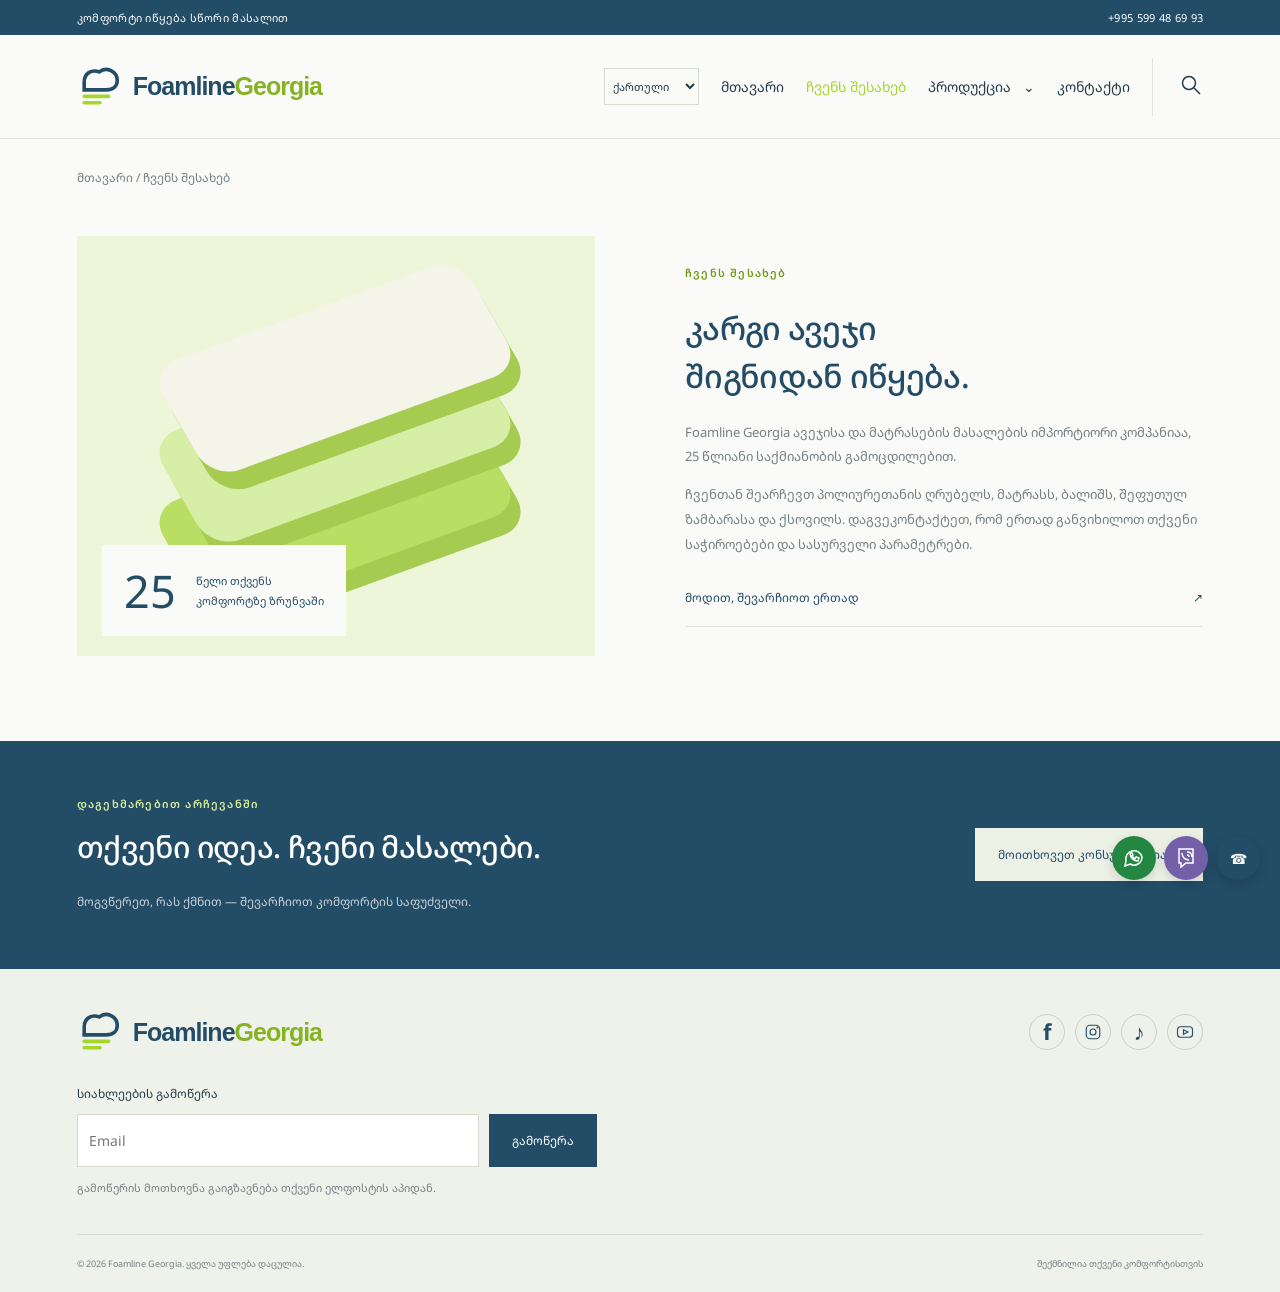
==== about.html @ 77cf1800 "Add multilingual FoamlineGeorgia site with updated address and product photos" ====
<!doctype html>
<html lang="ka"><head><meta charset="UTF-8"><meta name="viewport" content="width=device-width,initial-scale=1"><title>ჩვენს შესახებ — Foamline Georgia</title><meta name="description" content="Foamline Georgia — 25 წლიანი გამოცდილება. პოლიურეთანის ღრუბელი, მატრასები, ბალიშები, ზამბარები და ქსოვილები თბილისში. გიორგი ჭყონდიდელის ქ. №113. მოითხოვეთ ფასი."><meta name="theme-color" content="#234c67"><link rel="icon" href="assets/logo.svg"><link rel="preconnect" href="https://fonts.googleapis.com"><link href="https://fonts.googleapis.com/css2?family=Noto+Sans+Georgian:wght@400;500;600;700&display=swap" rel="stylesheet"><link rel="stylesheet" href="style.css"><script defer src="app.js"></script><script defer src="languages.js"></script></head>
<body data-page="about" data-category="all"><div class="topline"><span>კომფორტი იწყება სწორი მასალით</span><a href="tel:+995599486993">+995 599 48 69 93</a></div><header><a class="brand" href="index.html" aria-label="Foamline Georgia — მთავარი"><img src="assets/logo.svg" alt=""><span>Foamline<span class="brand-georgia">Georgia</span></span></a><button class="mobile-toggle" aria-label="მენიუს გახსნა" aria-expanded="false">☰</button><nav aria-label="მთავარი ნავიგაცია"><select id="language" aria-label="ენა"><option value="ka">ქართული</option><option value="en">English</option><option value="ru">Русский</option><option value="tr">Türkçe</option></select><a href="index.html">მთავარი</a><a href="about.html">ჩვენს შესახებ</a><div class="dropdown"><button id="nav-products" aria-expanded="false">პროდუქცია <span>⌄</span></button><div class="dropmenu"><a href="foam.html">პოლიურეთანის ღრუბელი</a><a href="mattress.html">მატრასი</a><a href="pillow.html">ბალიში</a><a href="springs.html">ზამბარა</a><a href="fabric.html">მატერია / ქსოვილი</a></div></div><a href="contact.html">კონტაქტი</a><button class="search-toggle" aria-label="პროდუქციის ძიება" aria-expanded="false"><svg viewBox="0 0 24 24"><circle cx="10" cy="10" r="6.5"/><path d="m15 15 6 6"/></svg></button></nav></header><div class="searchbar" hidden><form action="search.html" method="get" role="search"><label for="search">რას ეძებთ?</label><input id="search" name="q" type="search" placeholder="ღრუბელი, მატრასი, ბალიში…" required><button class="button" type="submit">ძებნა</button><button type="button" id="search-close" aria-label="ძიების დახურვა">×</button></form></div><main><div class="breadcrumbs"><a href="index.html">მთავარი</a><span> / </span>ჩვენს შესახებ</div><section id="about" class="about"><div class="about-visual"><div class="foam-shape shape1"></div><div class="foam-shape shape2"></div><div class="foam-shape shape3"></div><div class="year">25<span>წელი თქვენს<br>კომფორტზე ზრუნვაში</span></div></div><div class="about-copy"><div class="eyebrow">ჩვენს შესახებ</div><h1>კარგი ავეჯი<br>შიგნიდან იწყება.</h1><p>Foamline Georgia ავეჯისა და მატრასების მასალების იმპორტიორი კომპანიაა, 25 წლიანი საქმიანობის გამოცდილებით.</p><p>ჩვენთან შეარჩევთ პოლიურეთანის ღრუბელს, მატრასს, ბალიშს, შეფუთულ ზამბარასა და ქსოვილს. დაგვეკონტაქტეთ, რომ ერთად განვიხილოთ თქვენი საჭიროებები და სასურველი პარამეტრები.</p><a href="contact.html" class="text-link">მოდით, შევარჩიოთ ერთად <span>↗</span></a></div></section><section class="consult"><div><div class="eyebrow">დაგეხმარებით არჩევანში</div><h2>თქვენი იდეა. ჩვენი მასალები.</h2><p>მოგვწერეთ, რას ქმნით — შევარჩიოთ კომფორტის საფუძველი.</p></div><button class="button light" data-inquiry="ზოგადი კონსულტაცია">მოითხოვეთ კონსულტაცია ↗</button></section></main>
<footer><div class="footer-main"><a class="brand" href="index.html"><img src="assets/logo.svg" alt=""><span>Foamline<span class="brand-georgia">Georgia</span></span></a><div class="socials" aria-label="სოციალური ქსელები"><button aria-label="Facebook — ბმული მალე დაემატება" title="Facebook"><b>f</b></button><button aria-label="Instagram — ბმული მალე დაემატება" title="Instagram"><svg viewBox="0 0 24 24"><rect x="3" y="3" width="18" height="18" rx="5"/><circle cx="12" cy="12" r="4"/><circle cx="18" cy="6" r=".7"/></svg></button><button aria-label="TikTok — ბმული მალე დაემატება" title="TikTok">♪</button><button aria-label="YouTube — ბმული მალე დაემატება" title="YouTube"><svg viewBox="0 0 24 24"><rect x="2" y="5" width="20" height="14" rx="4"/><path d="m10 9 6 3-6 3Z"/></svg></button></div></div><form id="subscribe-form" class="newsletter"><label for="subscribe-email">სიახლეების გამოწერა</label><div><input id="subscribe-email" name="email" type="email" placeholder="Email" required autocomplete="email"><button class="button" type="submit">გამოწერა</button></div><p>გამოწერის მოთხოვნა გაიგზავნება თქვენი ელფოსტის აპიდან.</p></form><div class="footer-bottom"><span>© 2026 Foamline Georgia. ყველა უფლება დაცულია.</span><span>შექმნილია თქვენი კომფორტისთვის</span></div><p id="social-note" role="status" hidden>სოციალური ქსელების ბმულები მალე დაემატება.</p></footer><div class="messengers"><a href="https://wa.me/995599486993" target="_blank" rel="noopener" aria-label="WhatsApp"><svg viewBox="0 0 24 24"><path d="M20 11a8 8 0 0 1-12 7L3 20l1-5A8 8 0 1 1 20 11Z"/><path d="M8 7c0 5 4 8 8 8l1-3-3-1-1 2-3-3 1-1-1-2Z"/></svg></a><a href="viber://chat?number=%2B995599486993" aria-label="Viber"><svg viewBox="0 0 24 24"><path d="M5 3h14v14h-7l-5 4v-4H5Z"/><path d="M8 7c0 5 4 7 7 7M13 6c3 0 5 2 5 5M13 9c1 0 2 1 2 2"/></svg></a><a href="tel:+995599486993" aria-label="დარეკვა">☎</a></div>
<dialog id="inquiry"><form id="request-form"><button type="button" class="dialog-close" aria-label="დახურვა">×</button><div class="eyebrow">მოგვწერეთ</div><h2>ფასის / შეკვეთის მოთხოვნა</h2><p>შეავსეთ დეტალები და აირჩიეთ გაგზავნის არხი.</p><label>პროდუქტი<input name="product" required readonly></label><div id="spec-fields"></div><div class="form-row"><label>თქვენი სახელი<input name="name" required autocomplete="name"></label><label>ტელეფონი<input name="phone" type="tel" required autocomplete="tel" pattern="[+0-9 ()-]{6,20}"></label></div><label>დამატებითი ინფორმაცია<textarea name="message" rows="3" placeholder="მიუთითეთ რაოდენობა, სასურველი ზომა ან სხვა დეტალი"></textarea></label><p class="form-note">გაიხსნება WhatsApp ან თქვენი ელფოსტის აპი მზა ტექსტით. მოთხოვნის გასაგზავნად იქ დაადასტურეთ გაგზავნა.</p><div class="form-row"><button class="button" type="submit" value="whatsapp">WhatsApp-ით გაგზავნა ↗</button><button class="button outline" type="submit" value="email">ელფოსტით გაგზავნა ↗</button></div><p id="form-status" role="status"></p></form></dialog>
</body></html>
---- style.css ----
:root{--blue:#234c67;--olive:#a5d629;--ink:#263c46;--muted:#758086;--paper:#fafbf8;--border:#e1e5df}*{box-sizing:border-box}html{scroll-behavior:smooth;scroll-padding-top:110px}body{margin:0;background:var(--paper);color:var(--ink);font-family:'Noto Sans Georgian',sans-serif;font-size:14px}a{color:inherit;text-decoration:none}button,input,select,textarea{font:inherit}button,a{ -webkit-tap-highlight-color:transparent}button{cursor:pointer}button:focus-visible,a:focus-visible{outline:3px solid #a8b376;outline-offset:5px}svg{width:24px;height:24px;fill:none;stroke:currentColor;stroke-width:1.5}button{color:inherit}p{line-height:1.9;color:var(--muted)}.topline{padding:10px 6%;background:var(--blue);color:#fff;display:flex;justify-content:space-between;font-size:11px;letter-spacing:.3px}header{height:104px;padding:0 6%;display:flex;justify-content:space-between;align-items:center;background:var(--paper);position:sticky;top:0;z-index:20;border-bottom:1px solid var(--border)}.brand{display:flex;align-items:center;gap:10px;color:var(--blue)}.brand img{width:46px;height:46px}.brand>span{font-family:Arial,sans-serif;font-weight:600;font-size:34px;letter-spacing:-1.5px;line-height:.9}.brand small{display:block;color:var(--olive);font-size:10px;letter-spacing:6px;margin-top:9px;padding-left:3px}nav{display:flex;gap:36px;align-items:center}nav button{border:0;background:none;padding:15px 0}nav a:hover{color:var(--olive)}.dropdown{position:relative}.dropdown>button span{margin-left:8px}.dropmenu{position:absolute;top:100%;left:-22px;min-width:260px;background:white;padding:12px;box-shadow:0 15px 40px #183b4720;display:none;border:1px solid var(--border)}.dropmenu a{display:block;padding:13px 10px;font-size:13px}.dropdown:hover .dropmenu,.dropdown:focus-within .dropmenu,.dropdown.open .dropmenu{display:block}.mobile-toggle{display:none}.search-toggle{border-left:1px solid var(--border);padding-left:26px}.searchbar{padding:20px 6%;background:#edf0e8;align-items:center;gap:20px}.searchbar:not([hidden]){display:flex}.searchbar input{flex:1;padding:12px;border:1px solid var(--border)}.searchbar button{border:0;background:none;font-size:25px}.hero{min-height:630px;display:grid;grid-template-columns:1fr 1fr;overflow:hidden}.hero-copy{padding:65px 0 45px 12%}.eyebrow{font-size:11px;letter-spacing:1.2px;font-weight:600;color:var(--olive);margin-bottom:24px;display:flex;gap:9px;align-items:center}.eyebrow i{width:7px;height:7px;border-radius:50%;background:var(--olive)}h1{font-size:clamp(36px,3.65vw,58px);line-height:1.45;letter-spacing:-1.8px;font-weight:500;margin:0 0 20px;color:var(--blue)}h1 em{color:var(--olive);font-style:normal}.hero p{font-size:15px;margin-bottom:30px}.button{display:inline-flex;justify-content:center;gap:25px;align-items:center;background:var(--blue);color:white;padding:17px 22px;border:1px solid var(--blue);font-size:12px;transition:background .2s}.button:hover{background:#32627f}.button span{font-size:20px}.hero-note{margin-top:45px;color:var(--muted);font-size:10px;display:flex;gap:12px;align-items:center}.line{width:35px;height:1px;background:var(--olive)}.hero-art{background:#f0f7db;position:relative;display:flex;align-items:center;justify-content:center;isolation:isolate;margin:22px 24px 22px 24px;border-radius:180px 8px 8px 8px}.hero-art>img{width:93%;z-index:1;filter:drop-shadow(10px 30px 20px #31473625);transform:rotate(-7deg);margin-top:-30px}.orbit{position:absolute;border:1px solid #d4eaa0;border-radius:50%;width:450px;height:450px;z-index:-1}.o2{width:340px;height:340px}.image-caption{position:absolute;top:40px;right:35px;color:var(--olive);font-size:10px}.material-tag{position:absolute;bottom:27px;left:30px;right:30px;border-top:1px solid #c6df8a;padding:22px 0 0;display:flex;flex-direction:column;gap:9px}.material-tag span{font-size:9px;letter-spacing:1px;color:var(--olive)}.material-tag strong{font-size:18px;font-weight:500}.material-tag a{font-size:11px}.vertical-text{position:absolute;right:15px;top:40%;writing-mode:vertical-rl;font-size:9px;letter-spacing:3px;color:var(--olive)}.trust{margin:0 6%;padding:28px 0;display:grid;grid-template-columns:repeat(4,1fr);border-top:1px solid var(--border);border-bottom:1px solid var(--border)}.trust>div{display:flex;align-items:center;justify-content:center;gap:14px;border-right:1px solid var(--border);font-size:11px}.trust>div:first-child{justify-content:flex-start}.trust>div:last-child{border:0}.trust b{font-size:30px;font-weight:500;color:var(--olive)}.trust svg{color:var(--olive)}.section{padding:85px 6%}.section-head{display:flex;justify-content:space-between;align-items:center;margin-bottom:30px}.section-head .eyebrow{margin-bottom:12px}h2{font-size:30px;line-height:1.6;font-weight:500;letter-spacing:-.6px;margin:0 0 20px;color:var(--blue)}.section-head p{font-size:12px}.tabs{display:flex;gap:8px;flex-wrap:wrap;margin-bottom:30px}.tabs button{background:none;border:1px solid var(--border);padding:11px 16px;font-size:11px;border-radius:30px}.tabs button.active{background:var(--blue);color:#fff;border-color:var(--blue)}.product-grid{display:grid;grid-template-columns:repeat(3,1fr);gap:32px 24px}.product-picture{height:245px;background:#f1f7e5;display:flex;align-items:center;justify-content:center;position:relative;overflow:hidden}.product-picture img{width:90%;height:90%;object-fit:contain;transition:transform .3s}.product-card:hover img{transform:scale(1.05)}.product-number{position:absolute;left:18px;top:15px;font-size:10px;color:var(--olive)}.product-card h3{font-size:17px;font-weight:500;margin:19px 0 8px;color:var(--blue)}.product-card p{font-size:12px;min-height:45px;margin:0 0 14px}.product-card details{border-top:1px solid var(--border);font-size:12px}.product-card summary{cursor:pointer;padding:15px 0;list-style:none;display:flex;justify-content:space-between}.product-card summary:after{content:'+';font-size:20px}.product-card details[open] summary:after{content:'−'}.product-card .button{width:100%;margin-top:12px}.product-card label{font-size:11px}.catalog-note{font-size:10px;margin-top:25px}.illustration{width:78%;height:140px;position:relative;transform:rotate(-8deg);border-radius:20px;background:repeating-linear-gradient(90deg,transparent 0 24px,#d4d8d0 25px 26px),repeating-linear-gradient(0deg,#f9faf6 0 24px,#dce0d6 25px 26px);box-shadow:0 14px 0 #c0c9b1,0 21px 0 #8b9775,0 35px 30px #354b3820}.illustration.pillow{width:65%;height:150px;border-radius:40% 35%;background:#f9faf6;box-shadow:inset -15px -15px 25px #dce0d4,2px 18px 25px #354b3817;border:2px solid #e0e4d9}.illustration-label{position:absolute;bottom:12px;right:14px;font-size:9px;color:var(--muted)}.about{display:grid;grid-template-columns:1fr 1fr;gap:8%;margin:0 6% 85px;align-items:center}.about-visual{height:420px;background:#edf6d9;position:relative;overflow:hidden}.foam-shape{width:330px;height:125px;position:absolute;left:18%;transform:rotate(-20deg) skew(10deg);border-radius:30px;box-shadow:0 20px 0 #a5cc51}.shape1{background:#b8df64;top:210px}.shape2{background:#d7eea6;top:140px}.shape3{background:#f4f4e9;top:70px}.year{position:absolute;bottom:20px;left:25px;background:var(--paper);padding:15px 22px;color:var(--blue);font-size:45px;display:flex;align-items:center;gap:20px}.year span{font-size:11px;line-height:1.8}.about-copy p{font-size:13px}.text-link{display:block;border-bottom:1px solid var(--border);padding:20px 0;color:var(--blue);font-size:12px}.text-link span{float:right}.consult{background:var(--blue);padding:55px 6%;display:flex;align-items:center;justify-content:space-between;gap:30px}.consult h2,.consult p{color:white}.consult .eyebrow{color:#d4ed9b;margin-bottom:12px}.consult p{margin-bottom:0;font-size:12px;opacity:.75}.light{background:#edf0e5;color:var(--blue);border-color:#edf0e5}.light:hover{background:#dce2cf}.contact{display:grid;grid-template-columns:1fr 1.1fr;gap:8%}dl{margin:28px 0}dt{font-size:10px;color:var(--muted);margin-top:20px}dd{margin:6px 0;font-size:14px}.contact-actions{display:flex;gap:12px}.outline{background:transparent;color:var(--blue)}.outline:hover{background:#e5eadd}.map{min-height:400px;display:flex;flex-direction:column;background:#edf6d9}.map iframe{width:100%;flex:1;min-height:350px;border:0;filter:saturate(.5)}.map>a{padding:18px;font-size:12px;background:#edf0e7}footer{padding:40px 6% 22px;background:#eff1eb}.footer-main{display:flex;align-items:center;justify-content:space-between;gap:30px}.footer-main p{font-size:11px}.socials{display:flex;gap:10px}.socials button{width:36px;height:36px;border:1px solid #cbd2c5;border-radius:50%;background:none;font-size:22px;color:var(--blue);display:grid;place-items:center}.socials svg{width:18px;height:18px}.footer-bottom{margin-top:35px;padding-top:22px;border-top:1px solid #d8ded1;display:flex;justify-content:space-between;color:var(--muted);font-size:9px}.floating-call{position:fixed;right:22px;bottom:22px;width:48px;height:48px;display:grid;place-items:center;background:var(--olive);border-radius:50%;color:white;font-size:23px;box-shadow:0 4px 20px #0002;z-index:25}dialog{max-width:660px;width:calc(100% - 32px);max-height:90vh;border:0;padding:36px;color:var(--ink);background:var(--paper)}dialog::backdrop{background:#142c3a99}dialog h2{font-size:23px}dialog .eyebrow{margin-bottom:12px}.dialog-close{position:absolute;right:16px;top:10px;border:0;background:none;font-size:28px}label{display:block;font-size:12px;margin:12px 0}input,textarea,select{display:block;width:100%;padding:11px;margin-top:7px;border:1px solid #d5ddce;background:white;border-radius:0;color:var(--ink)}.form-row{display:flex;gap:14px}.form-row>*{flex:1;min-width:0}.form-note{font-size:11px}.spec-hint{font-size:10px!important;min-height:0!important}#form-status{font-size:12px}.mobile-toggle{border:0;background:none;font-size:25px}[hidden]{display:none!important}@media(min-width:1600px){body{max-width:1600px;margin:auto}}@media(max-width:1000px){nav{gap:20px}.hero{min-height:570px}h1{font-size:40px}.hero-copy{padding-top:45px}.hero-art{margin-left:12px}.hero-art img{width:100%}.trust>div{font-size:9px;gap:8px}.product-grid{gap:20px}.product-picture{height:200px}.footer-main p{display:none}}@media(max-width:720px){.topline{font-size:9px;padding:9px 5%}header{height:84px;padding:0 5%}.brand>span{font-size:29px}.brand img{width:40px}.mobile-toggle{display:block}nav{display:none;position:absolute;top:84px;left:0;right:0;padding:20px 5%;background:var(--paper);box-shadow:0 10px 20px #0001;align-items:stretch;gap:10px}nav.open{display:flex;flex-direction:column}nav>a{padding:12px 0}.dropmenu{position:static;box-shadow:none;margin-bottom:10px}.search-toggle{align-self:flex-start}.hero{grid-template-columns:1fr}.hero-copy{padding:40px 6% 30px}h1{font-size:40px;letter-spacing:-1px}.hero p{font-size:13px}.hero-note{margin-top:26px}.hero-art{height:400px;margin:0 5% 25px;border-radius:110px 6px 6px 6px}.hero-art>img{width:85%;height:280px;object-fit:contain;margin-top:-55px}.orbit{width:300px;height:300px}.o2{width:230px;height:230px}.material-tag{bottom:20px}.image-caption{font-size:9px}.trust{grid-template-columns:1fr 1fr;gap:20px;padding:22px 0}.trust>div,.trust>div:first-child{justify-content:flex-start;border:0;font-size:9px}.section{padding:55px 5%}.section-head{display:block}.section-head p{font-size:11px}h2{font-size:26px}.tabs{gap:6px}.tabs button{font-size:10px;padding:10px 12px}.product-grid{grid-template-columns:1fr 1fr;gap:25px 16px}.product-picture{height:175px}.product-card h3{font-size:14px;line-height:1.7}.product-card p{font-size:11px;min-height:65px}.illustration{height:85px}.illustration.pillow{height:95px}.illustration-label{font-size:7px}.product-card .button{font-size:10px;padding:13px 9px}.about{grid-template-columns:1fr;gap:35px;margin:0 5% 55px}.about-visual{height:330px}.about-copy h2 br{display:none}.consult{display:block;padding:40px 5%}.consult .button{margin-top:24px}.contact{grid-template-columns:1fr;gap:35px}.map{min-height:340px}.map iframe{min-height:300px}.footer-main{gap:15px;flex-wrap:wrap}.footer-bottom{gap:20px;line-height:1.7}.footer-bottom>span:last-child{display:none}.socials{gap:6px}.socials button{width:32px;height:32px}.searchbar label{display:none}dialog{padding:30px 20px}.form-row{flex-direction:column;gap:2px}.form-row .button{margin-top:10px}.floating-call{right:16px;bottom:16px}}@media(prefers-reduced-motion:reduce){html{scroll-behavior:auto}*{transition:none!important}}
/* Independent pages and shared search */
.breadcrumbs{padding:30px 6%;font-size:12px;color:var(--muted)}.breadcrumbs a:hover{color:var(--blue)}body:not([data-page="index"]) main h1{font-size:34px;line-height:1.5;letter-spacing:-.7px}body:not([data-page="index"]) .section{padding-top:30px;min-height:55vh}body[data-page="about"] .about{margin-top:20px}.searchbar{position:sticky;top:104px;z-index:19;box-shadow:0 10px 20px #183b4710}.searchbar form{display:flex;align-items:center;gap:14px;width:100%}.searchbar input{margin:0;min-width:0}.searchbar .button{background:var(--blue);font-size:12px;color:white;padding:12px 20px}.tabs a{border:1px solid var(--border);padding:11px 16px;font-size:11px;border-radius:30px}.tabs a.active{background:var(--blue);color:white}.tabs a:hover{border-color:var(--olive)}nav a[aria-current="page"]{color:var(--olive)}.page-search{max-width:700px;margin:20px 0 25px}.page-search>div{display:flex;gap:10px}.page-search input{margin:0;min-width:0}.search-page #product-grid{margin-top:30px}.home-categories{display:grid;grid-template-columns:repeat(5,1fr);gap:15px;margin-top:30px}.home-categories>a{padding:22px 18px;background:#edf0e7;position:relative;min-height:155px}.home-categories span{font-size:11px;color:var(--olive)}.home-categories h3{font-size:14px;font-weight:500}.home-categories b{position:absolute;right:16px;bottom:12px;color:var(--olive)}body[data-category]:not([data-category="all"]) .product-grid{grid-template-columns:minmax(0,700px)}body[data-category]:not([data-category="all"]) .product-picture{height:340px}body[data-category]:not([data-category="all"]) .product-card p{min-height:0}.product-card h3 a:hover{color:var(--olive)}.about-copy h1{font-size:32px!important}
@media(max-width:720px){.searchbar{top:84px;padding:15px 5%}.searchbar form{gap:8px}.searchbar .button{padding:12px}.breadcrumbs{padding:24px 5%;font-size:10px;line-height:1.8}body:not([data-page="index"]) main h1{font-size:27px}.tabs a{font-size:10px;padding:10px 12px}.home-categories{grid-template-columns:1fr 1fr}.home-categories>a{min-height:140px}.home-categories h3{font-size:12px}body[data-category]:not([data-category="all"]) .product-picture{height:260px}.about-copy h1{font-size:27px!important}}

.hero h1 em{color:#86b321}.eyebrow,.brand small,.trust b,.trust svg{color:#739c19}.floating-call{color:#234c67}.hero-art .image-caption,.material-tag span,.vertical-text{color:#608314}.consult .eyebrow{color:#d4ed9b}


.brand>span{font-size:25px;letter-spacing:-1px}.brand-georgia{color:#86b321}.hero .eyebrow{max-width:390px;line-height:1.8}#language{width:95px;font-size:11px;margin:0;padding:9px 4px;background:transparent}nav{gap:22px}.messengers{position:fixed;bottom:20px;right:20px;display:flex;gap:8px;z-index:25}.messengers a{width:44px;height:44px;border-radius:50%;display:grid;place-items:center;color:white;background:#238742;box-shadow:0 4px 12px #0002;transition:transform .2s,background .2s}.messengers a:nth-child(2){background:#7360a9}.messengers a:nth-child(3){background:#234c67}.messengers a:hover{transform:translateY(-5px);filter:brightness(1.15)}a[href^="mailto:"]:hover{color:#739c19;text-decoration:underline}.product-picture img{object-fit:contain}.hero-art>img{margin-top:0}.brand small{display:none}@media(max-width:1000px){nav{gap:12px}.brand>span{font-size:22px}}
.newsletter{max-width:520px;margin:30px 0}.newsletter>div{display:flex;gap:10px}.newsletter input{margin:0;min-width:0}.newsletter p{font-size:11px}
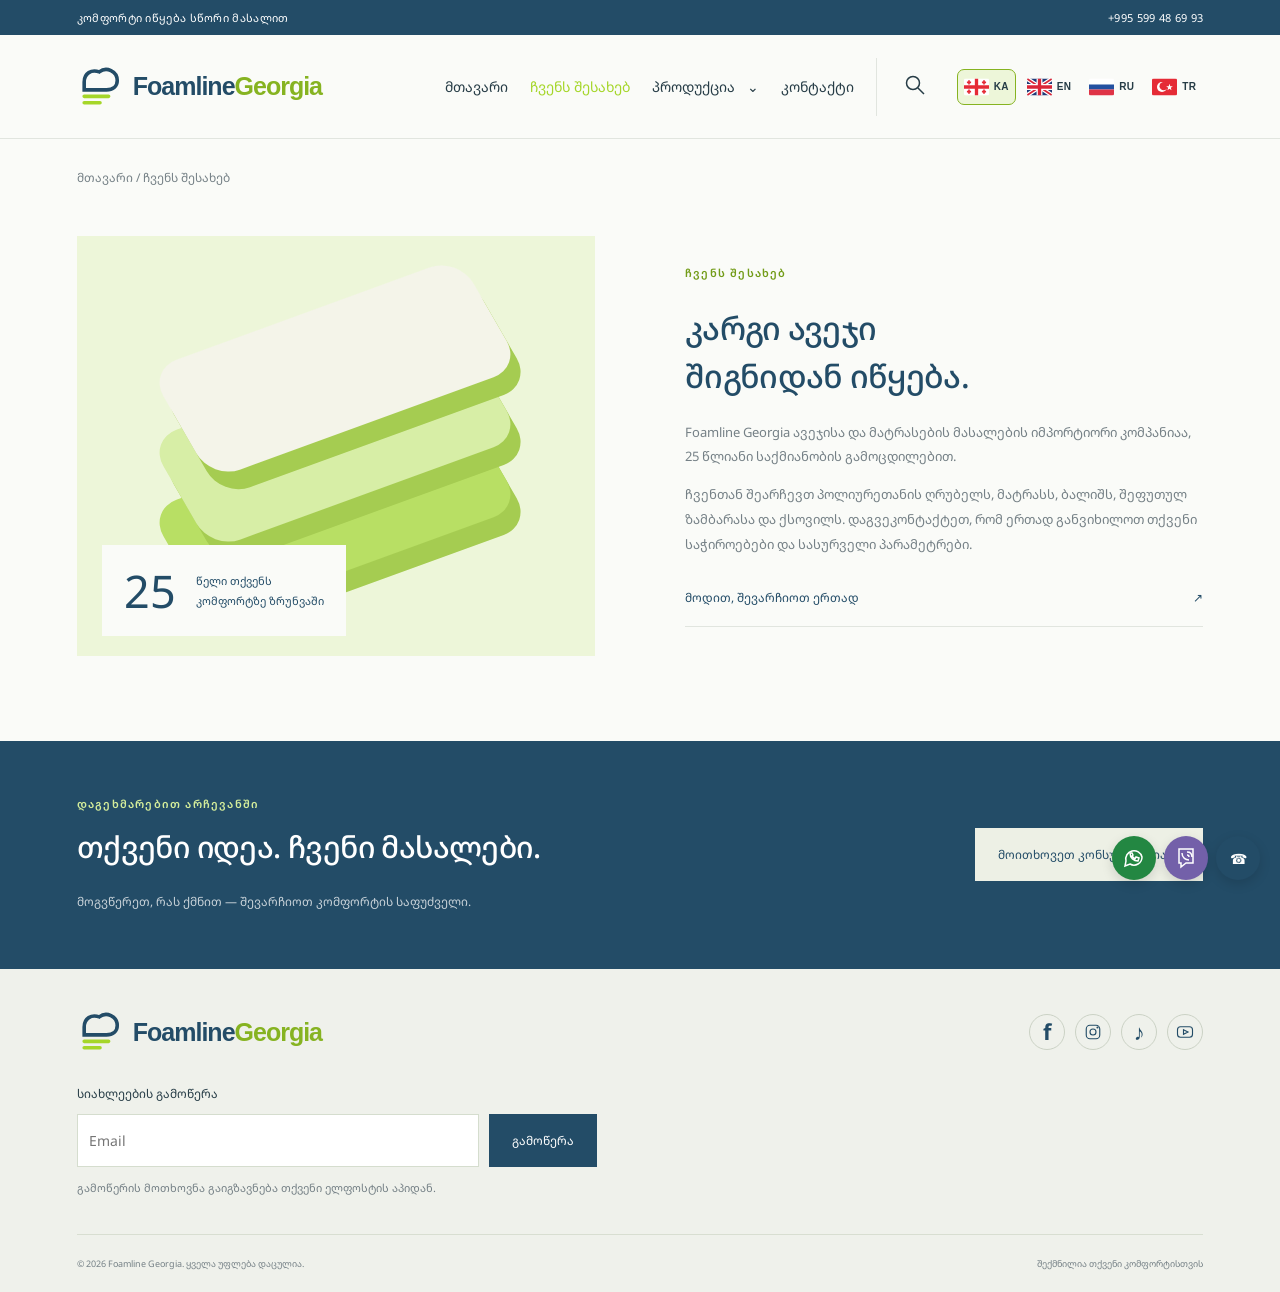
==== commit c1930bb4: "Refresh flag language switcher assets on about.html" ====
--- a/about.html
+++ b/about.html
@@ -1,5 +1,5 @@
 <!doctype html>
-<html lang="ka"><head><meta charset="UTF-8"><meta name="viewport" content="width=device-width,initial-scale=1"><title>ჩვენს შესახებ — Foamline Georgia</title><meta name="description" content="Foamline Georgia — 25 წლიანი გამოცდილება. პოლიურეთანის ღრუბელი, მატრასები, ბალიშები, ზამბარები და ქსოვილები თბილისში. გიორგი ჭყონდიდელის ქ. №113. მოითხოვეთ ფასი."><meta name="theme-color" content="#234c67"><link rel="icon" href="assets/logo.svg"><link rel="preconnect" href="https://fonts.googleapis.com"><link href="https://fonts.googleapis.com/css2?family=Noto+Sans+Georgian:wght@400;500;600;700&display=swap" rel="stylesheet"><link rel="stylesheet" href="style.css"><script defer src="app.js"></script><script defer src="languages.js"></script></head>
+<html lang="ka"><head><meta charset="UTF-8"><meta name="viewport" content="width=device-width,initial-scale=1"><title>ჩვენს შესახებ — Foamline Georgia</title><meta name="description" content="Foamline Georgia — 25 წლიანი გამოცდილება. პოლიურეთანის ღრუბელი, მატრასები, ბალიშები, ზამბარები და ქსოვილები თბილისში. გიორგი ჭყონდიდელის ქ. №113. მოითხოვეთ ფასი."><meta name="theme-color" content="#234c67"><link rel="icon" href="assets/logo.svg"><link rel="preconnect" href="https://fonts.googleapis.com"><link href="https://fonts.googleapis.com/css2?family=Noto+Sans+Georgian:wght@400;500;600;700&display=swap" rel="stylesheet"><link rel="stylesheet" href="style.css?v=20261107-2"><script defer src="app.js"></script><script defer src="languages.js?v=20261107-2"></script></head>
 <body data-page="about" data-category="all"><div class="topline"><span>კომფორტი იწყება სწორი მასალით</span><a href="tel:+995599486993">+995 599 48 69 93</a></div><header><a class="brand" href="index.html" aria-label="Foamline Georgia — მთავარი"><img src="assets/logo.svg" alt=""><span>Foamline<span class="brand-georgia">Georgia</span></span></a><button class="mobile-toggle" aria-label="მენიუს გახსნა" aria-expanded="false">☰</button><nav aria-label="მთავარი ნავიგაცია"><select id="language" aria-label="ენა"><option value="ka">ქართული</option><option value="en">English</option><option value="ru">Русский</option><option value="tr">Türkçe</option></select><a href="index.html">მთავარი</a><a href="about.html">ჩვენს შესახებ</a><div class="dropdown"><button id="nav-products" aria-expanded="false">პროდუქცია <span>⌄</span></button><div class="dropmenu"><a href="foam.html">პოლიურეთანის ღრუბელი</a><a href="mattress.html">მატრასი</a><a href="pillow.html">ბალიში</a><a href="springs.html">ზამბარა</a><a href="fabric.html">მატერია / ქსოვილი</a></div></div><a href="contact.html">კონტაქტი</a><button class="search-toggle" aria-label="პროდუქციის ძიება" aria-expanded="false"><svg viewBox="0 0 24 24"><circle cx="10" cy="10" r="6.5"/><path d="m15 15 6 6"/></svg></button></nav></header><div class="searchbar" hidden><form action="search.html" method="get" role="search"><label for="search">რას ეძებთ?</label><input id="search" name="q" type="search" placeholder="ღრუბელი, მატრასი, ბალიში…" required><button class="button" type="submit">ძებნა</button><button type="button" id="search-close" aria-label="ძიების დახურვა">×</button></form></div><main><div class="breadcrumbs"><a href="index.html">მთავარი</a><span> / </span>ჩვენს შესახებ</div><section id="about" class="about"><div class="about-visual"><div class="foam-shape shape1"></div><div class="foam-shape shape2"></div><div class="foam-shape shape3"></div><div class="year">25<span>წელი თქვენს<br>კომფორტზე ზრუნვაში</span></div></div><div class="about-copy"><div class="eyebrow">ჩვენს შესახებ</div><h1>კარგი ავეჯი<br>შიგნიდან იწყება.</h1><p>Foamline Georgia ავეჯისა და მატრასების მასალების იმპორტიორი კომპანიაა, 25 წლიანი საქმიანობის გამოცდილებით.</p><p>ჩვენთან შეარჩევთ პოლიურეთანის ღრუბელს, მატრასს, ბალიშს, შეფუთულ ზამბარასა და ქსოვილს. დაგვეკონტაქტეთ, რომ ერთად განვიხილოთ თქვენი საჭიროებები და სასურველი პარამეტრები.</p><a href="contact.html" class="text-link">მოდით, შევარჩიოთ ერთად <span>↗</span></a></div></section><section class="consult"><div><div class="eyebrow">დაგეხმარებით არჩევანში</div><h2>თქვენი იდეა. ჩვენი მასალები.</h2><p>მოგვწერეთ, რას ქმნით — შევარჩიოთ კომფორტის საფუძველი.</p></div><button class="button light" data-inquiry="ზოგადი კონსულტაცია">მოითხოვეთ კონსულტაცია ↗</button></section></main>
 <footer><div class="footer-main"><a class="brand" href="index.html"><img src="assets/logo.svg" alt=""><span>Foamline<span class="brand-georgia">Georgia</span></span></a><div class="socials" aria-label="სოციალური ქსელები"><button aria-label="Facebook — ბმული მალე დაემატება" title="Facebook"><b>f</b></button><button aria-label="Instagram — ბმული მალე დაემატება" title="Instagram"><svg viewBox="0 0 24 24"><rect x="3" y="3" width="18" height="18" rx="5"/><circle cx="12" cy="12" r="4"/><circle cx="18" cy="6" r=".7"/></svg></button><button aria-label="TikTok — ბმული მალე დაემატება" title="TikTok">♪</button><button aria-label="YouTube — ბმული მალე დაემატება" title="YouTube"><svg viewBox="0 0 24 24"><rect x="2" y="5" width="20" height="14" rx="4"/><path d="m10 9 6 3-6 3Z"/></svg></button></div></div><form id="subscribe-form" class="newsletter"><label for="subscribe-email">სიახლეების გამოწერა</label><div><input id="subscribe-email" name="email" type="email" placeholder="Email" required autocomplete="email"><button class="button" type="submit">გამოწერა</button></div><p>გამოწერის მოთხოვნა გაიგზავნება თქვენი ელფოსტის აპიდან.</p></form><div class="footer-bottom"><span>© 2026 Foamline Georgia. ყველა უფლება დაცულია.</span><span>შექმნილია თქვენი კომფორტისთვის</span></div><p id="social-note" role="status" hidden>სოციალური ქსელების ბმულები მალე დაემატება.</p></footer><div class="messengers"><a href="https://wa.me/995599486993" target="_blank" rel="noopener" aria-label="WhatsApp"><svg viewBox="0 0 24 24"><path d="M20 11a8 8 0 0 1-12 7L3 20l1-5A8 8 0 1 1 20 11Z"/><path d="M8 7c0 5 4 8 8 8l1-3-3-1-1 2-3-3 1-1-1-2Z"/></svg></a><a href="viber://chat?number=%2B995599486993" aria-label="Viber"><svg viewBox="0 0 24 24"><path d="M5 3h14v14h-7l-5 4v-4H5Z"/><path d="M8 7c0 5 4 7 7 7M13 6c3 0 5 2 5 5M13 9c1 0 2 1 2 2"/></svg></a><a href="tel:+995599486993" aria-label="დარეკვა">☎</a></div>
 <dialog id="inquiry"><form id="request-form"><button type="button" class="dialog-close" aria-label="დახურვა">×</button><div class="eyebrow">მოგვწერეთ</div><h2>ფასის / შეკვეთის მოთხოვნა</h2><p>შეავსეთ დეტალები და აირჩიეთ გაგზავნის არხი.</p><label>პროდუქტი<input name="product" required readonly></label><div id="spec-fields"></div><div class="form-row"><label>თქვენი სახელი<input name="name" required autocomplete="name"></label><label>ტელეფონი<input name="phone" type="tel" required autocomplete="tel" pattern="[+0-9 ()-]{6,20}"></label></div><label>დამატებითი ინფორმაცია<textarea name="message" rows="3" placeholder="მიუთითეთ რაოდენობა, სასურველი ზომა ან სხვა დეტალი"></textarea></label><p class="form-note">გაიხსნება WhatsApp ან თქვენი ელფოსტის აპი მზა ტექსტით. მოთხოვნის გასაგზავნად იქ დაადასტურეთ გაგზავნა.</p><div class="form-row"><button class="button" type="submit" value="whatsapp">WhatsApp-ით გაგზავნა ↗</button><button class="button outline" type="submit" value="email">ელფოსტით გაგზავნა ↗</button></div><p id="form-status" role="status"></p></form></dialog>
--- a/style.css
+++ b/style.css
@@ -8,3 +8,9 @@
 
 .brand>span{font-size:25px;letter-spacing:-1px}.brand-georgia{color:#86b321}.hero .eyebrow{max-width:390px;line-height:1.8}#language{width:95px;font-size:11px;margin:0;padding:9px 4px;background:transparent}nav{gap:22px}.messengers{position:fixed;bottom:20px;right:20px;display:flex;gap:8px;z-index:25}.messengers a{width:44px;height:44px;border-radius:50%;display:grid;place-items:center;color:white;background:#238742;box-shadow:0 4px 12px #0002;transition:transform .2s,background .2s}.messengers a:nth-child(2){background:#7360a9}.messengers a:nth-child(3){background:#234c67}.messengers a:hover{transform:translateY(-5px);filter:brightness(1.15)}a[href^="mailto:"]:hover{color:#739c19;text-decoration:underline}.product-picture img{object-fit:contain}.hero-art>img{margin-top:0}.brand small{display:none}@media(max-width:1000px){nav{gap:12px}.brand>span{font-size:22px}}
 .newsletter{max-width:520px;margin:30px 0}.newsletter>div{display:flex;gap:10px}.newsletter input{margin:0;min-width:0}.newsletter p{font-size:11px}
+
+.language-flags{display:flex;align-items:center;gap:5px;margin-left:8px}.language-flags button{padding:5px;border:1px solid transparent;border-radius:5px;line-height:0;transition:background .2s,transform .2s}.language-flags svg{width:25px;height:18px;stroke:none;display:block;border-radius:2px}.language-flags button:hover{background:#e2edc8;transform:translateY(-2px)}.language-flags button[aria-pressed="true"]{border-color:#86b321;background:#edf6d9}@media(max-width:720px){.language-flags{margin:8px 0 0;align-self:flex-start}.language-flags button{padding:10px}}
+
+
+/* Accessible flag language switcher: clear labels and responsive sizing */
+.language-flags{flex-shrink:0;gap:4px}.language-flags button{display:inline-flex;align-items:center;justify-content:center;gap:5px;min-height:36px;padding:6px;border-radius:7px}.language-flags .language-code{font-family:Arial,sans-serif;font-size:10px;font-weight:700;letter-spacing:.3px;line-height:1}.language-flags button:focus-visible{outline:2px solid var(--blue);outline-offset:2px}@media(max-width:1150px) and (min-width:721px){.language-flags .language-code{display:none}.language-flags button{padding:5px}}@media(max-width:720px){.language-flags{flex-wrap:wrap;gap:7px}.language-flags button{min-height:44px;padding:8px 10px}.language-flags .language-code{display:inline}}
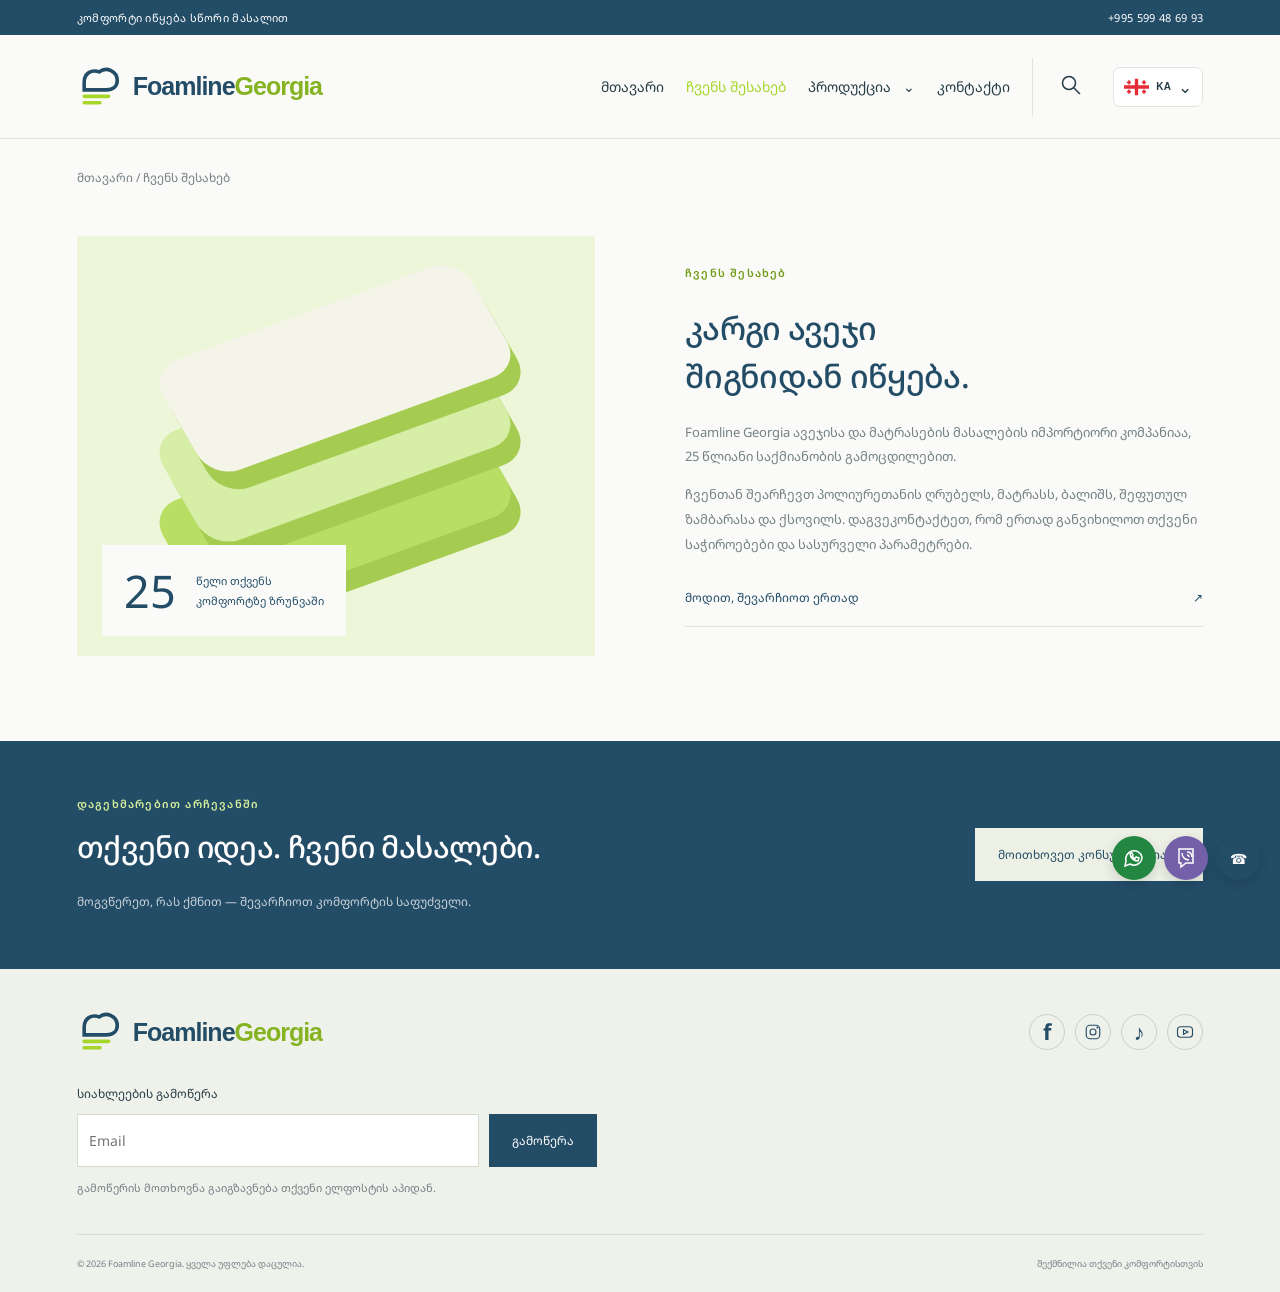
==== commit c87536de: "Load updated flag dropdown on about.html" ====
--- a/about.html
+++ b/about.html
@@ -1,5 +1,5 @@
 <!doctype html>
-<html lang="ka"><head><meta charset="UTF-8"><meta name="viewport" content="width=device-width,initial-scale=1"><title>ჩვენს შესახებ — Foamline Georgia</title><meta name="description" content="Foamline Georgia — 25 წლიანი გამოცდილება. პოლიურეთანის ღრუბელი, მატრასები, ბალიშები, ზამბარები და ქსოვილები თბილისში. გიორგი ჭყონდიდელის ქ. №113. მოითხოვეთ ფასი."><meta name="theme-color" content="#234c67"><link rel="icon" href="assets/logo.svg"><link rel="preconnect" href="https://fonts.googleapis.com"><link href="https://fonts.googleapis.com/css2?family=Noto+Sans+Georgian:wght@400;500;600;700&display=swap" rel="stylesheet"><link rel="stylesheet" href="style.css?v=20261107-2"><script defer src="app.js"></script><script defer src="languages.js?v=20261107-2"></script></head>
+<html lang="ka"><head><meta charset="UTF-8"><meta name="viewport" content="width=device-width,initial-scale=1"><title>ჩვენს შესახებ — Foamline Georgia</title><meta name="description" content="Foamline Georgia — 25 წლიანი გამოცდილება. პოლიურეთანის ღრუბელი, მატრასები, ბალიშები, ზამბარები და ქსოვილები თბილისში. გიორგი ჭყონდიდელის ქ. №113. მოითხოვეთ ფასი."><meta name="theme-color" content="#234c67"><link rel="icon" href="assets/logo.svg"><link rel="preconnect" href="https://fonts.googleapis.com"><link href="https://fonts.googleapis.com/css2?family=Noto+Sans+Georgian:wght@400;500;600;700&display=swap" rel="stylesheet"><link rel="stylesheet" href="style.css?v=20261107-3"><script defer src="app.js"></script><script defer src="languages.js?v=20261107-3"></script></head>
 <body data-page="about" data-category="all"><div class="topline"><span>კომფორტი იწყება სწორი მასალით</span><a href="tel:+995599486993">+995 599 48 69 93</a></div><header><a class="brand" href="index.html" aria-label="Foamline Georgia — მთავარი"><img src="assets/logo.svg" alt=""><span>Foamline<span class="brand-georgia">Georgia</span></span></a><button class="mobile-toggle" aria-label="მენიუს გახსნა" aria-expanded="false">☰</button><nav aria-label="მთავარი ნავიგაცია"><select id="language" aria-label="ენა"><option value="ka">ქართული</option><option value="en">English</option><option value="ru">Русский</option><option value="tr">Türkçe</option></select><a href="index.html">მთავარი</a><a href="about.html">ჩვენს შესახებ</a><div class="dropdown"><button id="nav-products" aria-expanded="false">პროდუქცია <span>⌄</span></button><div class="dropmenu"><a href="foam.html">პოლიურეთანის ღრუბელი</a><a href="mattress.html">მატრასი</a><a href="pillow.html">ბალიში</a><a href="springs.html">ზამბარა</a><a href="fabric.html">მატერია / ქსოვილი</a></div></div><a href="contact.html">კონტაქტი</a><button class="search-toggle" aria-label="პროდუქციის ძიება" aria-expanded="false"><svg viewBox="0 0 24 24"><circle cx="10" cy="10" r="6.5"/><path d="m15 15 6 6"/></svg></button></nav></header><div class="searchbar" hidden><form action="search.html" method="get" role="search"><label for="search">რას ეძებთ?</label><input id="search" name="q" type="search" placeholder="ღრუბელი, მატრასი, ბალიში…" required><button class="button" type="submit">ძებნა</button><button type="button" id="search-close" aria-label="ძიების დახურვა">×</button></form></div><main><div class="breadcrumbs"><a href="index.html">მთავარი</a><span> / </span>ჩვენს შესახებ</div><section id="about" class="about"><div class="about-visual"><div class="foam-shape shape1"></div><div class="foam-shape shape2"></div><div class="foam-shape shape3"></div><div class="year">25<span>წელი თქვენს<br>კომფორტზე ზრუნვაში</span></div></div><div class="about-copy"><div class="eyebrow">ჩვენს შესახებ</div><h1>კარგი ავეჯი<br>შიგნიდან იწყება.</h1><p>Foamline Georgia ავეჯისა და მატრასების მასალების იმპორტიორი კომპანიაა, 25 წლიანი საქმიანობის გამოცდილებით.</p><p>ჩვენთან შეარჩევთ პოლიურეთანის ღრუბელს, მატრასს, ბალიშს, შეფუთულ ზამბარასა და ქსოვილს. დაგვეკონტაქტეთ, რომ ერთად განვიხილოთ თქვენი საჭიროებები და სასურველი პარამეტრები.</p><a href="contact.html" class="text-link">მოდით, შევარჩიოთ ერთად <span>↗</span></a></div></section><section class="consult"><div><div class="eyebrow">დაგეხმარებით არჩევანში</div><h2>თქვენი იდეა. ჩვენი მასალები.</h2><p>მოგვწერეთ, რას ქმნით — შევარჩიოთ კომფორტის საფუძველი.</p></div><button class="button light" data-inquiry="ზოგადი კონსულტაცია">მოითხოვეთ კონსულტაცია ↗</button></section></main>
 <footer><div class="footer-main"><a class="brand" href="index.html"><img src="assets/logo.svg" alt=""><span>Foamline<span class="brand-georgia">Georgia</span></span></a><div class="socials" aria-label="სოციალური ქსელები"><button aria-label="Facebook — ბმული მალე დაემატება" title="Facebook"><b>f</b></button><button aria-label="Instagram — ბმული მალე დაემატება" title="Instagram"><svg viewBox="0 0 24 24"><rect x="3" y="3" width="18" height="18" rx="5"/><circle cx="12" cy="12" r="4"/><circle cx="18" cy="6" r=".7"/></svg></button><button aria-label="TikTok — ბმული მალე დაემატება" title="TikTok">♪</button><button aria-label="YouTube — ბმული მალე დაემატება" title="YouTube"><svg viewBox="0 0 24 24"><rect x="2" y="5" width="20" height="14" rx="4"/><path d="m10 9 6 3-6 3Z"/></svg></button></div></div><form id="subscribe-form" class="newsletter"><label for="subscribe-email">სიახლეების გამოწერა</label><div><input id="subscribe-email" name="email" type="email" placeholder="Email" required autocomplete="email"><button class="button" type="submit">გამოწერა</button></div><p>გამოწერის მოთხოვნა გაიგზავნება თქვენი ელფოსტის აპიდან.</p></form><div class="footer-bottom"><span>© 2026 Foamline Georgia. ყველა უფლება დაცულია.</span><span>შექმნილია თქვენი კომფორტისთვის</span></div><p id="social-note" role="status" hidden>სოციალური ქსელების ბმულები მალე დაემატება.</p></footer><div class="messengers"><a href="https://wa.me/995599486993" target="_blank" rel="noopener" aria-label="WhatsApp"><svg viewBox="0 0 24 24"><path d="M20 11a8 8 0 0 1-12 7L3 20l1-5A8 8 0 1 1 20 11Z"/><path d="M8 7c0 5 4 8 8 8l1-3-3-1-1 2-3-3 1-1-1-2Z"/></svg></a><a href="viber://chat?number=%2B995599486993" aria-label="Viber"><svg viewBox="0 0 24 24"><path d="M5 3h14v14h-7l-5 4v-4H5Z"/><path d="M8 7c0 5 4 7 7 7M13 6c3 0 5 2 5 5M13 9c1 0 2 1 2 2"/></svg></a><a href="tel:+995599486993" aria-label="დარეკვა">☎</a></div>
 <dialog id="inquiry"><form id="request-form"><button type="button" class="dialog-close" aria-label="დახურვა">×</button><div class="eyebrow">მოგვწერეთ</div><h2>ფასის / შეკვეთის მოთხოვნა</h2><p>შეავსეთ დეტალები და აირჩიეთ გაგზავნის არხი.</p><label>პროდუქტი<input name="product" required readonly></label><div id="spec-fields"></div><div class="form-row"><label>თქვენი სახელი<input name="name" required autocomplete="name"></label><label>ტელეფონი<input name="phone" type="tel" required autocomplete="tel" pattern="[+0-9 ()-]{6,20}"></label></div><label>დამატებითი ინფორმაცია<textarea name="message" rows="3" placeholder="მიუთითეთ რაოდენობა, სასურველი ზომა ან სხვა დეტალი"></textarea></label><p class="form-note">გაიხსნება WhatsApp ან თქვენი ელფოსტის აპი მზა ტექსტით. მოთხოვნის გასაგზავნად იქ დაადასტურეთ გაგზავნა.</p><div class="form-row"><button class="button" type="submit" value="whatsapp">WhatsApp-ით გაგზავნა ↗</button><button class="button outline" type="submit" value="email">ელფოსტით გაგზავნა ↗</button></div><p id="form-status" role="status"></p></form></dialog>
--- a/style.css
+++ b/style.css
@@ -14,3 +14,6 @@
 
 /* Accessible flag language switcher: clear labels and responsive sizing */
 .language-flags{flex-shrink:0;gap:4px}.language-flags button{display:inline-flex;align-items:center;justify-content:center;gap:5px;min-height:36px;padding:6px;border-radius:7px}.language-flags .language-code{font-family:Arial,sans-serif;font-size:10px;font-weight:700;letter-spacing:.3px;line-height:1}.language-flags button:focus-visible{outline:2px solid var(--blue);outline-offset:2px}@media(max-width:1150px) and (min-width:721px){.language-flags .language-code{display:none}.language-flags button{padding:5px}}@media(max-width:720px){.language-flags{flex-wrap:wrap;gap:7px}.language-flags button{min-height:44px;padding:8px 10px}.language-flags .language-code{display:inline}}
+
+/* Compact flag dropdown in the right side of navigation */
+.language-flags{position:relative;margin-left:8px;flex-shrink:0}.language-flags .language-current{display:flex;align-items:center;gap:7px;min-height:40px;padding:7px 10px;border:1px solid var(--border);border-radius:7px;background:#fff}.language-flags .language-chevron{font-size:17px;line-height:1}.language-flags .language-menu{position:absolute;right:0;top:calc(100% + 6px);z-index:60;min-width:164px;padding:5px;background:white;border:1px solid var(--border);border-radius:9px;box-shadow:0 12px 28px #183b4729}.language-flags .language-menu[hidden]{display:none!important}.language-flags .language-menu button{width:100%;display:flex;justify-content:flex-start;gap:10px;padding:10px 9px;border-radius:5px;min-height:42px;text-align:left}.language-flags .language-name{font-size:12px;line-height:1.4}.language-flags .language-menu button[aria-pressed="true"]{background:#edf6d9}.language-flags .language-menu button:hover{background:#edf6d9;transform:none}@media(max-width:720px){.language-flags{align-self:flex-start;margin:8px 0 0}.language-flags .language-current{min-height:44px}.language-flags .language-menu{left:0;right:auto}.language-flags .language-menu button{padding:10px}}
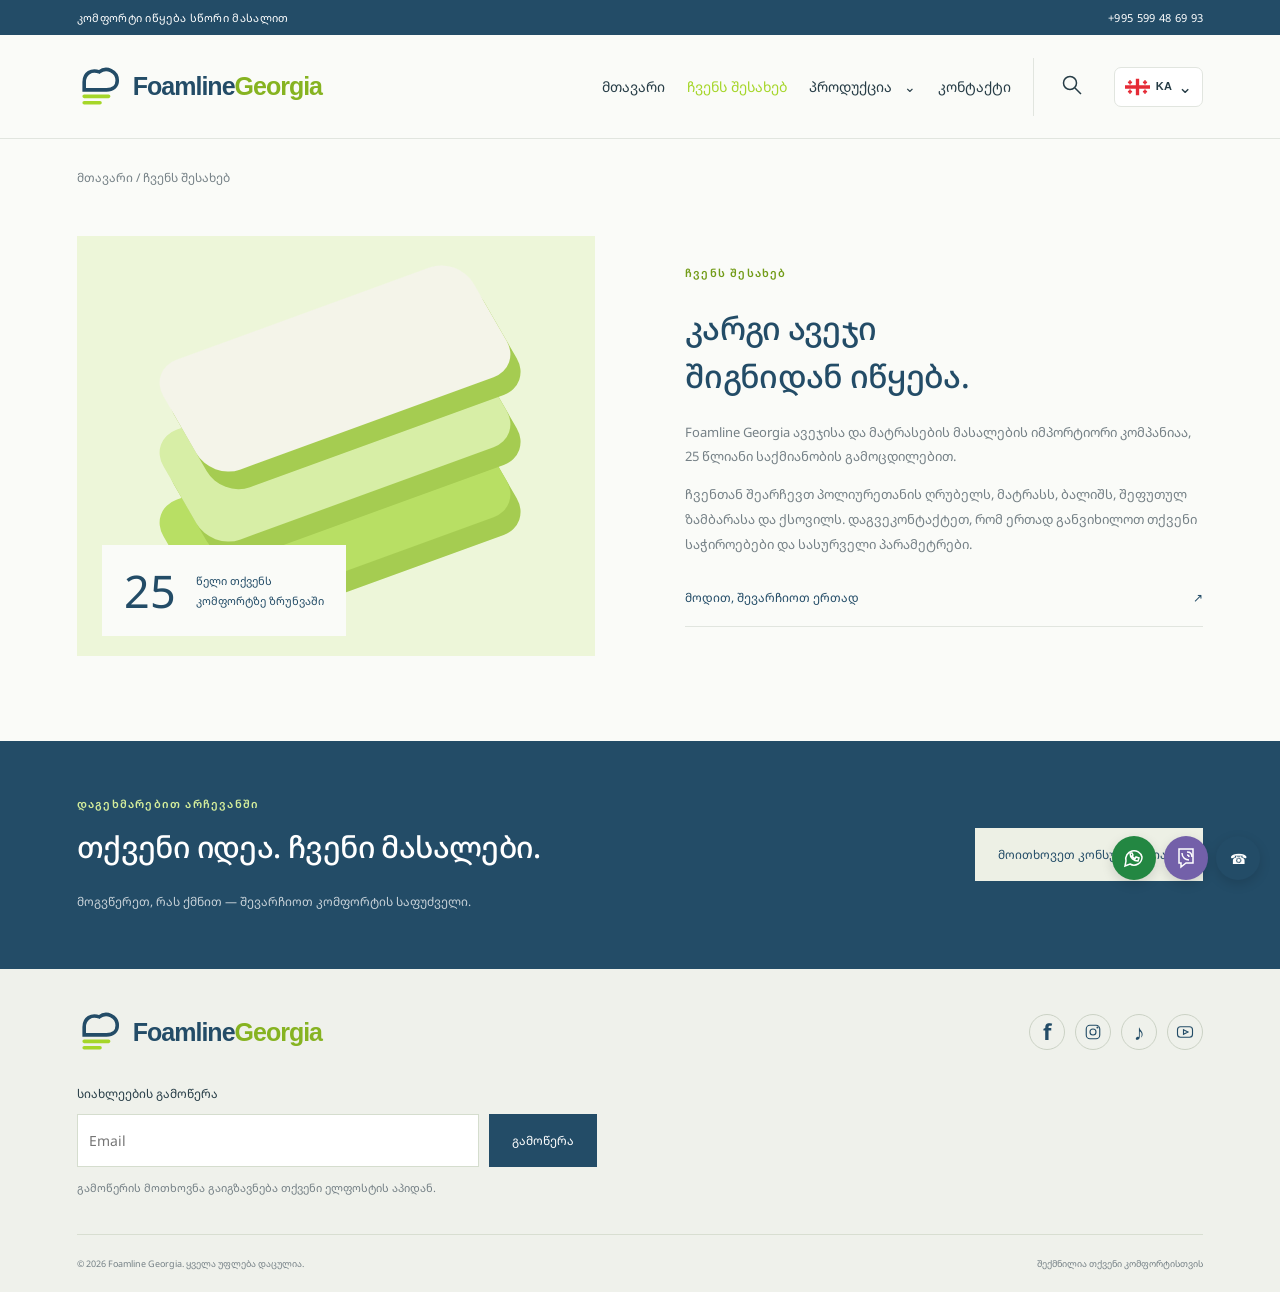
==== commit 24f9bc1c: "Ensure language flags collapse into dropdown on about.html" ====
--- a/about.html
+++ b/about.html
@@ -1,7 +1,7 @@
 <!doctype html>
-<html lang="ka"><head><meta charset="UTF-8"><meta name="viewport" content="width=device-width,initial-scale=1"><title>ჩვენს შესახებ — Foamline Georgia</title><meta name="description" content="Foamline Georgia — 25 წლიანი გამოცდილება. პოლიურეთანის ღრუბელი, მატრასები, ბალიშები, ზამბარები და ქსოვილები თბილისში. გიორგი ჭყონდიდელის ქ. №113. მოითხოვეთ ფასი."><meta name="theme-color" content="#234c67"><link rel="icon" href="assets/logo.svg"><link rel="preconnect" href="https://fonts.googleapis.com"><link href="https://fonts.googleapis.com/css2?family=Noto+Sans+Georgian:wght@400;500;600;700&display=swap" rel="stylesheet"><link rel="stylesheet" href="style.css?v=20261107-3"><script defer src="app.js"></script><script defer src="languages.js?v=20261107-3"></script></head>
+<html lang="ka"><head><meta charset="UTF-8"><meta name="viewport" content="width=device-width,initial-scale=1"><title>ჩვენს შესახებ — Foamline Georgia</title><meta name="description" content="Foamline Georgia — 25 წლიანი გამოცდილება. პოლიურეთანის ღრუბელი, მატრასები, ბალიშები, ზამბარები და ქსოვილები თბილისში. გიორგი ჭყონდიდელის ქ. №113. მოითხოვეთ ფასი."><meta name="theme-color" content="#234c67"><link rel="icon" href="assets/logo.svg"><link rel="preconnect" href="https://fonts.googleapis.com"><link href="https://fonts.googleapis.com/css2?family=Noto+Sans+Georgian:wght@400;500;600;700&display=swap" rel="stylesheet"><link rel="stylesheet" href="style.css?v=20261107-4"><script defer src="app.js"></script><script defer src="languages.js?v=20261107-4"></script><style id="language-dropdown-fix">.language-flags{position:relative!important;display:inline-flex!important;align-items:center!important}.language-flags>.language-menu{position:absolute!important;top:calc(100% + 6px)!important;right:0!important;left:auto!important;display:flex!important;flex-direction:column!important;gap:3px!important;min-width:165px!important;background:white!important;border:1px solid #e1e5df!important;border-radius:9px!important;padding:6px!important;box-shadow:0 12px 28px #183b4729!important;z-index:100!important}.language-flags>.language-menu[hidden]{display:none!important}.language-flags>.language-menu button{display:flex!important;width:100%!important;align-items:center!important;justify-content:flex-start!important;gap:9px!important;padding:9px!important;min-height:40px!important}.language-flags>.language-current{display:inline-flex!important;align-items:center!important;gap:6px!important;border:1px solid #e1e5df!important;background:white!important;border-radius:7px!important;padding:8px 10px!important;min-height:40px!important}.language-flags>.language-current svg,.language-flags>.language-menu svg{width:25px!important;height:18px!important}.language-flags>.language-current .language-code{font-size:11px!important;font-weight:bold!important}.language-flags>.language-menu .language-name{font-size:12px!important}.language-flags>.language-menu button[aria-pressed=true]{background:#edf6d9!important}</style></head>
 <body data-page="about" data-category="all"><div class="topline"><span>კომფორტი იწყება სწორი მასალით</span><a href="tel:+995599486993">+995 599 48 69 93</a></div><header><a class="brand" href="index.html" aria-label="Foamline Georgia — მთავარი"><img src="assets/logo.svg" alt=""><span>Foamline<span class="brand-georgia">Georgia</span></span></a><button class="mobile-toggle" aria-label="მენიუს გახსნა" aria-expanded="false">☰</button><nav aria-label="მთავარი ნავიგაცია"><select id="language" aria-label="ენა"><option value="ka">ქართული</option><option value="en">English</option><option value="ru">Русский</option><option value="tr">Türkçe</option></select><a href="index.html">მთავარი</a><a href="about.html">ჩვენს შესახებ</a><div class="dropdown"><button id="nav-products" aria-expanded="false">პროდუქცია <span>⌄</span></button><div class="dropmenu"><a href="foam.html">პოლიურეთანის ღრუბელი</a><a href="mattress.html">მატრასი</a><a href="pillow.html">ბალიში</a><a href="springs.html">ზამბარა</a><a href="fabric.html">მატერია / ქსოვილი</a></div></div><a href="contact.html">კონტაქტი</a><button class="search-toggle" aria-label="პროდუქციის ძიება" aria-expanded="false"><svg viewBox="0 0 24 24"><circle cx="10" cy="10" r="6.5"/><path d="m15 15 6 6"/></svg></button></nav></header><div class="searchbar" hidden><form action="search.html" method="get" role="search"><label for="search">რას ეძებთ?</label><input id="search" name="q" type="search" placeholder="ღრუბელი, მატრასი, ბალიში…" required><button class="button" type="submit">ძებნა</button><button type="button" id="search-close" aria-label="ძიების დახურვა">×</button></form></div><main><div class="breadcrumbs"><a href="index.html">მთავარი</a><span> / </span>ჩვენს შესახებ</div><section id="about" class="about"><div class="about-visual"><div class="foam-shape shape1"></div><div class="foam-shape shape2"></div><div class="foam-shape shape3"></div><div class="year">25<span>წელი თქვენს<br>კომფორტზე ზრუნვაში</span></div></div><div class="about-copy"><div class="eyebrow">ჩვენს შესახებ</div><h1>კარგი ავეჯი<br>შიგნიდან იწყება.</h1><p>Foamline Georgia ავეჯისა და მატრასების მასალების იმპორტიორი კომპანიაა, 25 წლიანი საქმიანობის გამოცდილებით.</p><p>ჩვენთან შეარჩევთ პოლიურეთანის ღრუბელს, მატრასს, ბალიშს, შეფუთულ ზამბარასა და ქსოვილს. დაგვეკონტაქტეთ, რომ ერთად განვიხილოთ თქვენი საჭიროებები და სასურველი პარამეტრები.</p><a href="contact.html" class="text-link">მოდით, შევარჩიოთ ერთად <span>↗</span></a></div></section><section class="consult"><div><div class="eyebrow">დაგეხმარებით არჩევანში</div><h2>თქვენი იდეა. ჩვენი მასალები.</h2><p>მოგვწერეთ, რას ქმნით — შევარჩიოთ კომფორტის საფუძველი.</p></div><button class="button light" data-inquiry="ზოგადი კონსულტაცია">მოითხოვეთ კონსულტაცია ↗</button></section></main>
 <footer><div class="footer-main"><a class="brand" href="index.html"><img src="assets/logo.svg" alt=""><span>Foamline<span class="brand-georgia">Georgia</span></span></a><div class="socials" aria-label="სოციალური ქსელები"><button aria-label="Facebook — ბმული მალე დაემატება" title="Facebook"><b>f</b></button><button aria-label="Instagram — ბმული მალე დაემატება" title="Instagram"><svg viewBox="0 0 24 24"><rect x="3" y="3" width="18" height="18" rx="5"/><circle cx="12" cy="12" r="4"/><circle cx="18" cy="6" r=".7"/></svg></button><button aria-label="TikTok — ბმული მალე დაემატება" title="TikTok">♪</button><button aria-label="YouTube — ბმული მალე დაემატება" title="YouTube"><svg viewBox="0 0 24 24"><rect x="2" y="5" width="20" height="14" rx="4"/><path d="m10 9 6 3-6 3Z"/></svg></button></div></div><form id="subscribe-form" class="newsletter"><label for="subscribe-email">სიახლეების გამოწერა</label><div><input id="subscribe-email" name="email" type="email" placeholder="Email" required autocomplete="email"><button class="button" type="submit">გამოწერა</button></div><p>გამოწერის მოთხოვნა გაიგზავნება თქვენი ელფოსტის აპიდან.</p></form><div class="footer-bottom"><span>© 2026 Foamline Georgia. ყველა უფლება დაცულია.</span><span>შექმნილია თქვენი კომფორტისთვის</span></div><p id="social-note" role="status" hidden>სოციალური ქსელების ბმულები მალე დაემატება.</p></footer><div class="messengers"><a href="https://wa.me/995599486993" target="_blank" rel="noopener" aria-label="WhatsApp"><svg viewBox="0 0 24 24"><path d="M20 11a8 8 0 0 1-12 7L3 20l1-5A8 8 0 1 1 20 11Z"/><path d="M8 7c0 5 4 8 8 8l1-3-3-1-1 2-3-3 1-1-1-2Z"/></svg></a><a href="viber://chat?number=%2B995599486993" aria-label="Viber"><svg viewBox="0 0 24 24"><path d="M5 3h14v14h-7l-5 4v-4H5Z"/><path d="M8 7c0 5 4 7 7 7M13 6c3 0 5 2 5 5M13 9c1 0 2 1 2 2"/></svg></a><a href="tel:+995599486993" aria-label="დარეკვა">☎</a></div>
 <dialog id="inquiry"><form id="request-form"><button type="button" class="dialog-close" aria-label="დახურვა">×</button><div class="eyebrow">მოგვწერეთ</div><h2>ფასის / შეკვეთის მოთხოვნა</h2><p>შეავსეთ დეტალები და აირჩიეთ გაგზავნის არხი.</p><label>პროდუქტი<input name="product" required readonly></label><div id="spec-fields"></div><div class="form-row"><label>თქვენი სახელი<input name="name" required autocomplete="name"></label><label>ტელეფონი<input name="phone" type="tel" required autocomplete="tel" pattern="[+0-9 ()-]{6,20}"></label></div><label>დამატებითი ინფორმაცია<textarea name="message" rows="3" placeholder="მიუთითეთ რაოდენობა, სასურველი ზომა ან სხვა დეტალი"></textarea></label><p class="form-note">გაიხსნება WhatsApp ან თქვენი ელფოსტის აპი მზა ტექსტით. მოთხოვნის გასაგზავნად იქ დაადასტურეთ გაგზავნა.</p><div class="form-row"><button class="button" type="submit" value="whatsapp">WhatsApp-ით გაგზავნა ↗</button><button class="button outline" type="submit" value="email">ელფოსტით გაგზავნა ↗</button></div><p id="form-status" role="status"></p></form></dialog>
-</body></html>
+<script id="language-dropdown-fallback">(function(){function init(){const picker=document.querySelector('.language-flags');if(!picker||picker.querySelector('.language-current'))return;const buttons=[...picker.querySelectorAll('button[data-lang]')];if(!buttons.length)return;const menu=document.createElement('div');menu.className='language-menu';menu.hidden=true;const current=document.createElement('button');current.type='button';current.className='language-current';current.setAttribute('aria-label','ენის არჩევა');current.setAttribute('aria-expanded','false');const labels={ka:'ქართული',en:'English',ru:'Русский',tr:'Türkçe'};function sync(){const selected=picker.querySelector('button[data-lang][aria-pressed=true]')||buttons.find(b=>b.dataset.lang===(localStorage.getItem('foamline-language')||'ka'))||buttons[0];current.innerHTML=selected.querySelector('svg').outerHTML+'<span class="language-code">'+selected.dataset.lang.toUpperCase()+'</span><span aria-hidden="true">⌄</span>'}for(const b of buttons){const name=document.createElement('span');name.className='language-name';name.textContent=labels[b.dataset.lang]||b.dataset.lang;b.append(name);menu.append(b);b.addEventListener('click',()=>{menu.hidden=true;current.setAttribute('aria-expanded','false');sync()})}picker.append(current,menu);current.addEventListener('click',()=>{menu.hidden=!menu.hidden;current.setAttribute('aria-expanded',String(!menu.hidden))});document.addEventListener('click',e=>{if(!picker.contains(e.target)){menu.hidden=true;current.setAttribute('aria-expanded','false')}});document.addEventListener('keydown',e=>{if(e.key==='Escape'){menu.hidden=true;current.setAttribute('aria-expanded','false')}});sync()}document.addEventListener('DOMContentLoaded',init)})();</script></body></html>
 
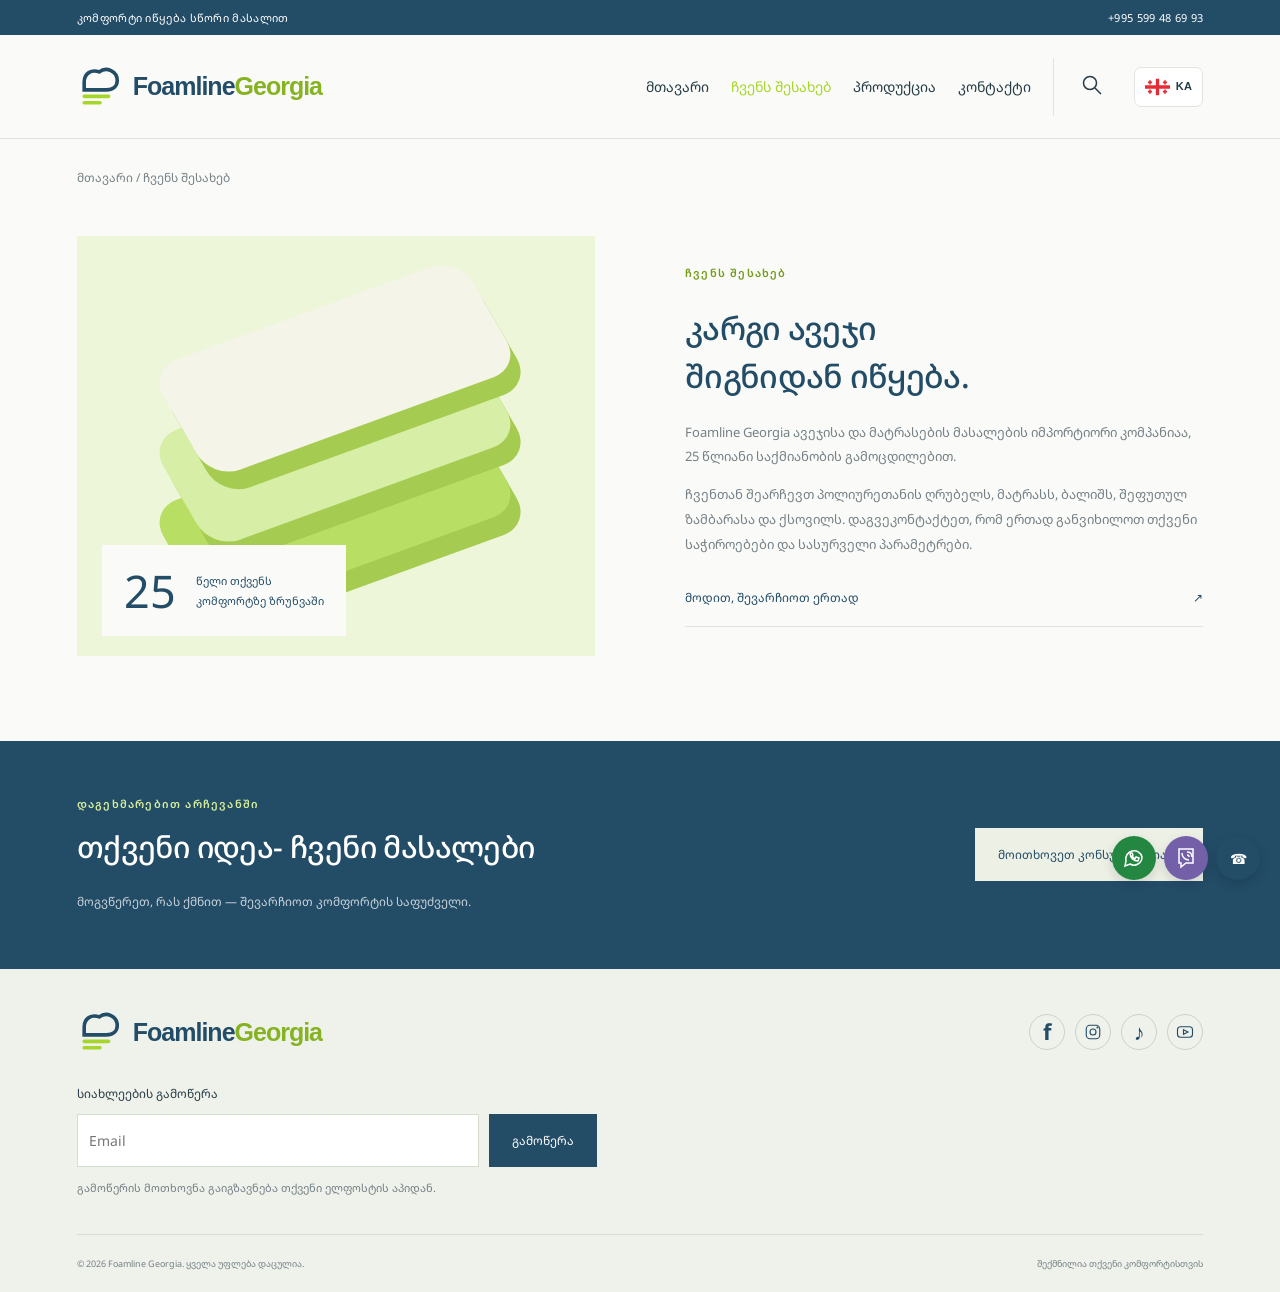
==== commit f9c91e5d: "Update address and slogan; remove navigation and messenger arrows" ====
--- a/about.html
+++ b/about.html
@@ -1,7 +1,7 @@
 <!doctype html>
-<html lang="ka"><head><meta charset="UTF-8"><meta name="viewport" content="width=device-width,initial-scale=1"><title>ჩვენს შესახებ — Foamline Georgia</title><meta name="description" content="Foamline Georgia — 25 წლიანი გამოცდილება. პოლიურეთანის ღრუბელი, მატრასები, ბალიშები, ზამბარები და ქსოვილები თბილისში. გიორგი ჭყონდიდელის ქ. №113. მოითხოვეთ ფასი."><meta name="theme-color" content="#234c67"><link rel="icon" href="assets/logo.svg"><link rel="preconnect" href="https://fonts.googleapis.com"><link href="https://fonts.googleapis.com/css2?family=Noto+Sans+Georgian:wght@400;500;600;700&display=swap" rel="stylesheet"><link rel="stylesheet" href="style.css?v=20261107-4"><script defer src="app.js"></script><script defer src="languages.js?v=20261107-4"></script><style id="language-dropdown-fix">.language-flags{position:relative!important;display:inline-flex!important;align-items:center!important}.language-flags>.language-menu{position:absolute!important;top:calc(100% + 6px)!important;right:0!important;left:auto!important;display:flex!important;flex-direction:column!important;gap:3px!important;min-width:165px!important;background:white!important;border:1px solid #e1e5df!important;border-radius:9px!important;padding:6px!important;box-shadow:0 12px 28px #183b4729!important;z-index:100!important}.language-flags>.language-menu[hidden]{display:none!important}.language-flags>.language-menu button{display:flex!important;width:100%!important;align-items:center!important;justify-content:flex-start!important;gap:9px!important;padding:9px!important;min-height:40px!important}.language-flags>.language-current{display:inline-flex!important;align-items:center!important;gap:6px!important;border:1px solid #e1e5df!important;background:white!important;border-radius:7px!important;padding:8px 10px!important;min-height:40px!important}.language-flags>.language-current svg,.language-flags>.language-menu svg{width:25px!important;height:18px!important}.language-flags>.language-current .language-code{font-size:11px!important;font-weight:bold!important}.language-flags>.language-menu .language-name{font-size:12px!important}.language-flags>.language-menu button[aria-pressed=true]{background:#edf6d9!important}</style></head>
-<body data-page="about" data-category="all"><div class="topline"><span>კომფორტი იწყება სწორი მასალით</span><a href="tel:+995599486993">+995 599 48 69 93</a></div><header><a class="brand" href="index.html" aria-label="Foamline Georgia — მთავარი"><img src="assets/logo.svg" alt=""><span>Foamline<span class="brand-georgia">Georgia</span></span></a><button class="mobile-toggle" aria-label="მენიუს გახსნა" aria-expanded="false">☰</button><nav aria-label="მთავარი ნავიგაცია"><select id="language" aria-label="ენა"><option value="ka">ქართული</option><option value="en">English</option><option value="ru">Русский</option><option value="tr">Türkçe</option></select><a href="index.html">მთავარი</a><a href="about.html">ჩვენს შესახებ</a><div class="dropdown"><button id="nav-products" aria-expanded="false">პროდუქცია <span>⌄</span></button><div class="dropmenu"><a href="foam.html">პოლიურეთანის ღრუბელი</a><a href="mattress.html">მატრასი</a><a href="pillow.html">ბალიში</a><a href="springs.html">ზამბარა</a><a href="fabric.html">მატერია / ქსოვილი</a></div></div><a href="contact.html">კონტაქტი</a><button class="search-toggle" aria-label="პროდუქციის ძიება" aria-expanded="false"><svg viewBox="0 0 24 24"><circle cx="10" cy="10" r="6.5"/><path d="m15 15 6 6"/></svg></button></nav></header><div class="searchbar" hidden><form action="search.html" method="get" role="search"><label for="search">რას ეძებთ?</label><input id="search" name="q" type="search" placeholder="ღრუბელი, მატრასი, ბალიში…" required><button class="button" type="submit">ძებნა</button><button type="button" id="search-close" aria-label="ძიების დახურვა">×</button></form></div><main><div class="breadcrumbs"><a href="index.html">მთავარი</a><span> / </span>ჩვენს შესახებ</div><section id="about" class="about"><div class="about-visual"><div class="foam-shape shape1"></div><div class="foam-shape shape2"></div><div class="foam-shape shape3"></div><div class="year">25<span>წელი თქვენს<br>კომფორტზე ზრუნვაში</span></div></div><div class="about-copy"><div class="eyebrow">ჩვენს შესახებ</div><h1>კარგი ავეჯი<br>შიგნიდან იწყება.</h1><p>Foamline Georgia ავეჯისა და მატრასების მასალების იმპორტიორი კომპანიაა, 25 წლიანი საქმიანობის გამოცდილებით.</p><p>ჩვენთან შეარჩევთ პოლიურეთანის ღრუბელს, მატრასს, ბალიშს, შეფუთულ ზამბარასა და ქსოვილს. დაგვეკონტაქტეთ, რომ ერთად განვიხილოთ თქვენი საჭიროებები და სასურველი პარამეტრები.</p><a href="contact.html" class="text-link">მოდით, შევარჩიოთ ერთად <span>↗</span></a></div></section><section class="consult"><div><div class="eyebrow">დაგეხმარებით არჩევანში</div><h2>თქვენი იდეა. ჩვენი მასალები.</h2><p>მოგვწერეთ, რას ქმნით — შევარჩიოთ კომფორტის საფუძველი.</p></div><button class="button light" data-inquiry="ზოგადი კონსულტაცია">მოითხოვეთ კონსულტაცია ↗</button></section></main>
+<html lang="ka"><head><meta charset="UTF-8"><meta name="viewport" content="width=device-width,initial-scale=1"><title>ჩვენს შესახებ — Foamline Georgia</title><meta name="description" content="Foamline Georgia — 25 წლიანი გამოცდილება. პოლიურეთანის ღრუბელი, მატრასები, ბალიშები, ზამბარები და ქსოვილები თბილისში. გიორგი ჭყონდიდელის ქ. №113. მოითხოვეთ ფასი."><meta name="theme-color" content="#234c67"><link rel="icon" href="assets/logo.svg"><link rel="preconnect" href="https://fonts.googleapis.com"><link href="https://fonts.googleapis.com/css2?family=Noto+Sans+Georgian:wght@400;500;600;700&display=swap" rel="stylesheet"><link rel="stylesheet" href="style.css?v=20261107-4"><script defer src="app.js?v=20261111-2"></script><script defer src="languages.js?v=20261111-2"></script><style id="language-dropdown-fix">.language-flags{position:relative!important;display:inline-flex!important;align-items:center!important}.language-flags>.language-menu{position:absolute!important;top:calc(100% + 6px)!important;right:0!important;left:auto!important;display:flex!important;flex-direction:column!important;gap:3px!important;min-width:165px!important;background:white!important;border:1px solid #e1e5df!important;border-radius:9px!important;padding:6px!important;box-shadow:0 12px 28px #183b4729!important;z-index:100!important}.language-flags>.language-menu[hidden]{display:none!important}.language-flags>.language-menu button{display:flex!important;width:100%!important;align-items:center!important;justify-content:flex-start!important;gap:9px!important;padding:9px!important;min-height:40px!important}.language-flags>.language-current{display:inline-flex!important;align-items:center!important;gap:6px!important;border:1px solid #e1e5df!important;background:white!important;border-radius:7px!important;padding:8px 10px!important;min-height:40px!important}.language-flags>.language-current svg,.language-flags>.language-menu svg{width:25px!important;height:18px!important}.language-flags>.language-current .language-code{font-size:11px!important;font-weight:bold!important}.language-flags>.language-menu .language-name{font-size:12px!important}.language-flags>.language-menu button[aria-pressed=true]{background:#edf6d9!important}</style></head>
+<body data-page="about" data-category="all"><div class="topline"><span>კომფორტი იწყება სწორი მასალით</span><a href="tel:+995599486993">+995 599 48 69 93</a></div><header><a class="brand" href="index.html" aria-label="Foamline Georgia — მთავარი"><img src="assets/logo.svg" alt=""><span>Foamline<span class="brand-georgia">Georgia</span></span></a><button class="mobile-toggle" aria-label="მენიუს გახსნა" aria-expanded="false">☰</button><nav aria-label="მთავარი ნავიგაცია"><select id="language" aria-label="ენა"><option value="ka">ქართული</option><option value="en">English</option><option value="ru">Русский</option><option value="tr">Türkçe</option></select><a href="index.html">მთავარი</a><a href="about.html">ჩვენს შესახებ</a><div class="dropdown"><button id="nav-products" aria-expanded="false">პროდუქცია</button><div class="dropmenu"><a href="foam.html">პოლიურეთანის ღრუბელი</a><a href="mattress.html">მატრასი</a><a href="pillow.html">ბალიში</a><a href="springs.html">ზამბარა</a><a href="fabric.html">მატერია / ქსოვილი</a></div></div><a href="contact.html">კონტაქტი</a><button class="search-toggle" aria-label="პროდუქციის ძიება" aria-expanded="false"><svg viewBox="0 0 24 24"><circle cx="10" cy="10" r="6.5"/><path d="m15 15 6 6"/></svg></button></nav></header><div class="searchbar" hidden><form action="search.html" method="get" role="search"><label for="search">რას ეძებთ?</label><input id="search" name="q" type="search" placeholder="ღრუბელი, მატრასი, ბალიში…" required><button class="button" type="submit">ძებნა</button><button type="button" id="search-close" aria-label="ძიების დახურვა">×</button></form></div><main><div class="breadcrumbs"><a href="index.html">მთავარი</a><span> / </span>ჩვენს შესახებ</div><section id="about" class="about"><div class="about-visual"><div class="foam-shape shape1"></div><div class="foam-shape shape2"></div><div class="foam-shape shape3"></div><div class="year">25<span>წელი თქვენს<br>კომფორტზე ზრუნვაში</span></div></div><div class="about-copy"><div class="eyebrow">ჩვენს შესახებ</div><h1>კარგი ავეჯი<br>შიგნიდან იწყება.</h1><p>Foamline Georgia ავეჯისა და მატრასების მასალების იმპორტიორი კომპანიაა, 25 წლიანი საქმიანობის გამოცდილებით.</p><p>ჩვენთან შეარჩევთ პოლიურეთანის ღრუბელს, მატრასს, ბალიშს, შეფუთულ ზამბარასა და ქსოვილს. დაგვეკონტაქტეთ, რომ ერთად განვიხილოთ თქვენი საჭიროებები და სასურველი პარამეტრები.</p><a href="contact.html" class="text-link">მოდით, შევარჩიოთ ერთად <span>↗</span></a></div></section><section class="consult"><div><div class="eyebrow">დაგეხმარებით არჩევანში</div><h2>თქვენი იდეა- ჩვენი მასალები</h2><p>მოგვწერეთ, რას ქმნით — შევარჩიოთ კომფორტის საფუძველი.</p></div><button class="button light" data-inquiry="ზოგადი კონსულტაცია">მოითხოვეთ კონსულტაცია ↗</button></section></main>
 <footer><div class="footer-main"><a class="brand" href="index.html"><img src="assets/logo.svg" alt=""><span>Foamline<span class="brand-georgia">Georgia</span></span></a><div class="socials" aria-label="სოციალური ქსელები"><button aria-label="Facebook — ბმული მალე დაემატება" title="Facebook"><b>f</b></button><button aria-label="Instagram — ბმული მალე დაემატება" title="Instagram"><svg viewBox="0 0 24 24"><rect x="3" y="3" width="18" height="18" rx="5"/><circle cx="12" cy="12" r="4"/><circle cx="18" cy="6" r=".7"/></svg></button><button aria-label="TikTok — ბმული მალე დაემატება" title="TikTok">♪</button><button aria-label="YouTube — ბმული მალე დაემატება" title="YouTube"><svg viewBox="0 0 24 24"><rect x="2" y="5" width="20" height="14" rx="4"/><path d="m10 9 6 3-6 3Z"/></svg></button></div></div><form id="subscribe-form" class="newsletter"><label for="subscribe-email">სიახლეების გამოწერა</label><div><input id="subscribe-email" name="email" type="email" placeholder="Email" required autocomplete="email"><button class="button" type="submit">გამოწერა</button></div><p>გამოწერის მოთხოვნა გაიგზავნება თქვენი ელფოსტის აპიდან.</p></form><div class="footer-bottom"><span>© 2026 Foamline Georgia. ყველა უფლება დაცულია.</span><span>შექმნილია თქვენი კომფორტისთვის</span></div><p id="social-note" role="status" hidden>სოციალური ქსელების ბმულები მალე დაემატება.</p></footer><div class="messengers"><a href="https://wa.me/995599486993" target="_blank" rel="noopener" aria-label="WhatsApp"><svg viewBox="0 0 24 24"><path d="M20 11a8 8 0 0 1-12 7L3 20l1-5A8 8 0 1 1 20 11Z"/><path d="M8 7c0 5 4 8 8 8l1-3-3-1-1 2-3-3 1-1-1-2Z"/></svg></a><a href="viber://chat?number=%2B995599486993" aria-label="Viber"><svg viewBox="0 0 24 24"><path d="M5 3h14v14h-7l-5 4v-4H5Z"/><path d="M8 7c0 5 4 7 7 7M13 6c3 0 5 2 5 5M13 9c1 0 2 1 2 2"/></svg></a><a href="tel:+995599486993" aria-label="დარეკვა">☎</a></div>
-<dialog id="inquiry"><form id="request-form"><button type="button" class="dialog-close" aria-label="დახურვა">×</button><div class="eyebrow">მოგვწერეთ</div><h2>ფასის / შეკვეთის მოთხოვნა</h2><p>შეავსეთ დეტალები და აირჩიეთ გაგზავნის არხი.</p><label>პროდუქტი<input name="product" required readonly></label><div id="spec-fields"></div><div class="form-row"><label>თქვენი სახელი<input name="name" required autocomplete="name"></label><label>ტელეფონი<input name="phone" type="tel" required autocomplete="tel" pattern="[+0-9 ()-]{6,20}"></label></div><label>დამატებითი ინფორმაცია<textarea name="message" rows="3" placeholder="მიუთითეთ რაოდენობა, სასურველი ზომა ან სხვა დეტალი"></textarea></label><p class="form-note">გაიხსნება WhatsApp ან თქვენი ელფოსტის აპი მზა ტექსტით. მოთხოვნის გასაგზავნად იქ დაადასტურეთ გაგზავნა.</p><div class="form-row"><button class="button" type="submit" value="whatsapp">WhatsApp-ით გაგზავნა ↗</button><button class="button outline" type="submit" value="email">ელფოსტით გაგზავნა ↗</button></div><p id="form-status" role="status"></p></form></dialog>
+<dialog id="inquiry"><form id="request-form"><button type="button" class="dialog-close" aria-label="დახურვა">×</button><div class="eyebrow">მოგვწერეთ</div><h2>ფასის / შეკვეთის მოთხოვნა</h2><p>შეავსეთ დეტალები და აირჩიეთ გაგზავნის არხი.</p><label>პროდუქტი<input name="product" required readonly></label><div id="spec-fields"></div><div class="form-row"><label>თქვენი სახელი<input name="name" required autocomplete="name"></label><label>ტელეფონი<input name="phone" type="tel" required autocomplete="tel" pattern="[+0-9 ()-]{6,20}"></label></div><label>დამატებითი ინფორმაცია<textarea name="message" rows="3" placeholder="მიუთითეთ რაოდენობა, სასურველი ზომა ან სხვა დეტალი"></textarea></label><p class="form-note">გაიხსნება WhatsApp ან თქვენი ელფოსტის აპი მზა ტექსტით. მოთხოვნის გასაგზავნად იქ დაადასტურეთ გაგზავნა.</p><div class="form-row"><button class="button" type="submit" value="whatsapp">WhatsApp-ით გაგზავნა</button><button class="button outline" type="submit" value="email">ელფოსტით გაგზავნა ↗</button></div><p id="form-status" role="status"></p></form></dialog>
 <script id="language-dropdown-fallback">(function(){function init(){const picker=document.querySelector('.language-flags');if(!picker||picker.querySelector('.language-current'))return;const buttons=[...picker.querySelectorAll('button[data-lang]')];if(!buttons.length)return;const menu=document.createElement('div');menu.className='language-menu';menu.hidden=true;const current=document.createElement('button');current.type='button';current.className='language-current';current.setAttribute('aria-label','ენის არჩევა');current.setAttribute('aria-expanded','false');const labels={ka:'ქართული',en:'English',ru:'Русский',tr:'Türkçe'};function sync(){const selected=picker.querySelector('button[data-lang][aria-pressed=true]')||buttons.find(b=>b.dataset.lang===(localStorage.getItem('foamline-language')||'ka'))||buttons[0];current.innerHTML=selected.querySelector('svg').outerHTML+'<span class="language-code">'+selected.dataset.lang.toUpperCase()+'</span><span aria-hidden="true">⌄</span>'}for(const b of buttons){const name=document.createElement('span');name.className='language-name';name.textContent=labels[b.dataset.lang]||b.dataset.lang;b.append(name);menu.append(b);b.addEventListener('click',()=>{menu.hidden=true;current.setAttribute('aria-expanded','false');sync()})}picker.append(current,menu);current.addEventListener('click',()=>{menu.hidden=!menu.hidden;current.setAttribute('aria-expanded',String(!menu.hidden))});document.addEventListener('click',e=>{if(!picker.contains(e.target)){menu.hidden=true;current.setAttribute('aria-expanded','false')}});document.addEventListener('keydown',e=>{if(e.key==='Escape'){menu.hidden=true;current.setAttribute('aria-expanded','false')}});sync()}document.addEventListener('DOMContentLoaded',init)})();</script></body></html>
 
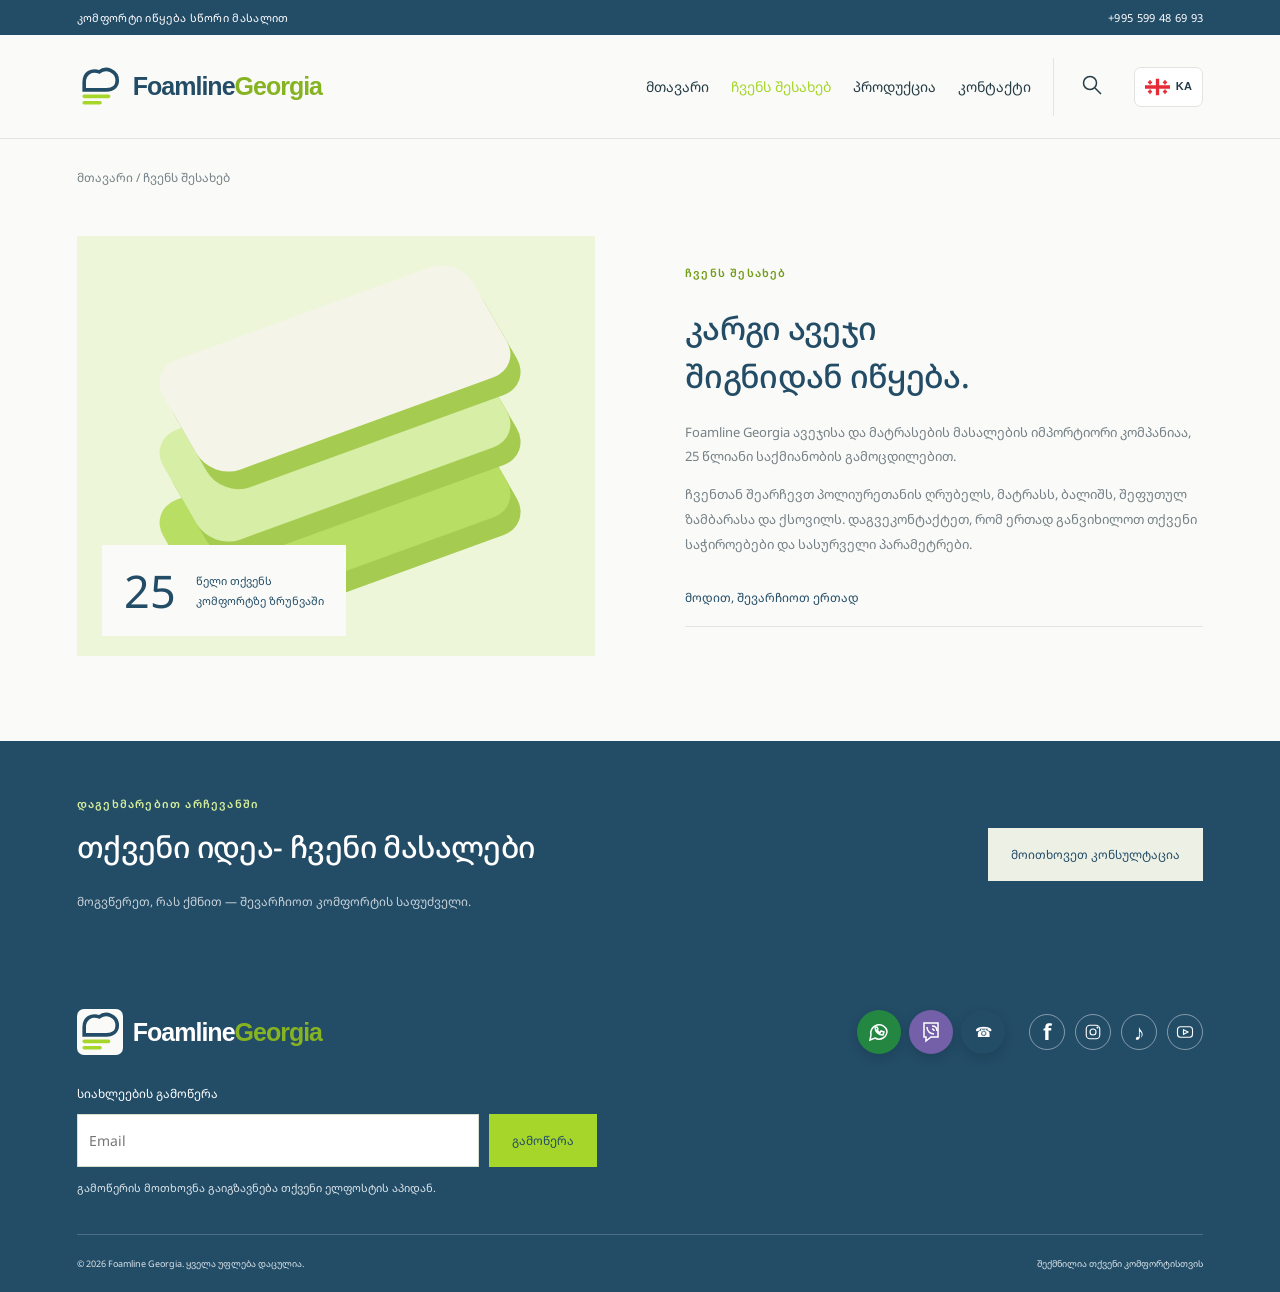
==== commit 8dc9a9f3: "Keep contact buttons inside blue footer and remove button arrows" ====
--- a/about.html
+++ b/about.html
@@ -1,7 +1,7 @@
 <!doctype html>
-<html lang="ka"><head><meta charset="UTF-8"><meta name="viewport" content="width=device-width,initial-scale=1"><title>ჩვენს შესახებ — Foamline Georgia</title><meta name="description" content="Foamline Georgia — 25 წლიანი გამოცდილება. პოლიურეთანის ღრუბელი, მატრასები, ბალიშები, ზამბარები და ქსოვილები თბილისში. გიორგი ჭყონდიდელის ქ. №113. მოითხოვეთ ფასი."><meta name="theme-color" content="#234c67"><link rel="icon" href="assets/logo.svg"><link rel="preconnect" href="https://fonts.googleapis.com"><link href="https://fonts.googleapis.com/css2?family=Noto+Sans+Georgian:wght@400;500;600;700&display=swap" rel="stylesheet"><link rel="stylesheet" href="style.css?v=20261107-4"><script defer src="app.js?v=20261111-2"></script><script defer src="languages.js?v=20261111-2"></script><style id="language-dropdown-fix">.language-flags{position:relative!important;display:inline-flex!important;align-items:center!important}.language-flags>.language-menu{position:absolute!important;top:calc(100% + 6px)!important;right:0!important;left:auto!important;display:flex!important;flex-direction:column!important;gap:3px!important;min-width:165px!important;background:white!important;border:1px solid #e1e5df!important;border-radius:9px!important;padding:6px!important;box-shadow:0 12px 28px #183b4729!important;z-index:100!important}.language-flags>.language-menu[hidden]{display:none!important}.language-flags>.language-menu button{display:flex!important;width:100%!important;align-items:center!important;justify-content:flex-start!important;gap:9px!important;padding:9px!important;min-height:40px!important}.language-flags>.language-current{display:inline-flex!important;align-items:center!important;gap:6px!important;border:1px solid #e1e5df!important;background:white!important;border-radius:7px!important;padding:8px 10px!important;min-height:40px!important}.language-flags>.language-current svg,.language-flags>.language-menu svg{width:25px!important;height:18px!important}.language-flags>.language-current .language-code{font-size:11px!important;font-weight:bold!important}.language-flags>.language-menu .language-name{font-size:12px!important}.language-flags>.language-menu button[aria-pressed=true]{background:#edf6d9!important}</style></head>
-<body data-page="about" data-category="all"><div class="topline"><span>კომფორტი იწყება სწორი მასალით</span><a href="tel:+995599486993">+995 599 48 69 93</a></div><header><a class="brand" href="index.html" aria-label="Foamline Georgia — მთავარი"><img src="assets/logo.svg" alt=""><span>Foamline<span class="brand-georgia">Georgia</span></span></a><button class="mobile-toggle" aria-label="მენიუს გახსნა" aria-expanded="false">☰</button><nav aria-label="მთავარი ნავიგაცია"><select id="language" aria-label="ენა"><option value="ka">ქართული</option><option value="en">English</option><option value="ru">Русский</option><option value="tr">Türkçe</option></select><a href="index.html">მთავარი</a><a href="about.html">ჩვენს შესახებ</a><div class="dropdown"><button id="nav-products" aria-expanded="false">პროდუქცია</button><div class="dropmenu"><a href="foam.html">პოლიურეთანის ღრუბელი</a><a href="mattress.html">მატრასი</a><a href="pillow.html">ბალიში</a><a href="springs.html">ზამბარა</a><a href="fabric.html">მატერია / ქსოვილი</a></div></div><a href="contact.html">კონტაქტი</a><button class="search-toggle" aria-label="პროდუქციის ძიება" aria-expanded="false"><svg viewBox="0 0 24 24"><circle cx="10" cy="10" r="6.5"/><path d="m15 15 6 6"/></svg></button></nav></header><div class="searchbar" hidden><form action="search.html" method="get" role="search"><label for="search">რას ეძებთ?</label><input id="search" name="q" type="search" placeholder="ღრუბელი, მატრასი, ბალიში…" required><button class="button" type="submit">ძებნა</button><button type="button" id="search-close" aria-label="ძიების დახურვა">×</button></form></div><main><div class="breadcrumbs"><a href="index.html">მთავარი</a><span> / </span>ჩვენს შესახებ</div><section id="about" class="about"><div class="about-visual"><div class="foam-shape shape1"></div><div class="foam-shape shape2"></div><div class="foam-shape shape3"></div><div class="year">25<span>წელი თქვენს<br>კომფორტზე ზრუნვაში</span></div></div><div class="about-copy"><div class="eyebrow">ჩვენს შესახებ</div><h1>კარგი ავეჯი<br>შიგნიდან იწყება.</h1><p>Foamline Georgia ავეჯისა და მატრასების მასალების იმპორტიორი კომპანიაა, 25 წლიანი საქმიანობის გამოცდილებით.</p><p>ჩვენთან შეარჩევთ პოლიურეთანის ღრუბელს, მატრასს, ბალიშს, შეფუთულ ზამბარასა და ქსოვილს. დაგვეკონტაქტეთ, რომ ერთად განვიხილოთ თქვენი საჭიროებები და სასურველი პარამეტრები.</p><a href="contact.html" class="text-link">მოდით, შევარჩიოთ ერთად <span>↗</span></a></div></section><section class="consult"><div><div class="eyebrow">დაგეხმარებით არჩევანში</div><h2>თქვენი იდეა- ჩვენი მასალები</h2><p>მოგვწერეთ, რას ქმნით — შევარჩიოთ კომფორტის საფუძველი.</p></div><button class="button light" data-inquiry="ზოგადი კონსულტაცია">მოითხოვეთ კონსულტაცია ↗</button></section></main>
-<footer><div class="footer-main"><a class="brand" href="index.html"><img src="assets/logo.svg" alt=""><span>Foamline<span class="brand-georgia">Georgia</span></span></a><div class="socials" aria-label="სოციალური ქსელები"><button aria-label="Facebook — ბმული მალე დაემატება" title="Facebook"><b>f</b></button><button aria-label="Instagram — ბმული მალე დაემატება" title="Instagram"><svg viewBox="0 0 24 24"><rect x="3" y="3" width="18" height="18" rx="5"/><circle cx="12" cy="12" r="4"/><circle cx="18" cy="6" r=".7"/></svg></button><button aria-label="TikTok — ბმული მალე დაემატება" title="TikTok">♪</button><button aria-label="YouTube — ბმული მალე დაემატება" title="YouTube"><svg viewBox="0 0 24 24"><rect x="2" y="5" width="20" height="14" rx="4"/><path d="m10 9 6 3-6 3Z"/></svg></button></div></div><form id="subscribe-form" class="newsletter"><label for="subscribe-email">სიახლეების გამოწერა</label><div><input id="subscribe-email" name="email" type="email" placeholder="Email" required autocomplete="email"><button class="button" type="submit">გამოწერა</button></div><p>გამოწერის მოთხოვნა გაიგზავნება თქვენი ელფოსტის აპიდან.</p></form><div class="footer-bottom"><span>© 2026 Foamline Georgia. ყველა უფლება დაცულია.</span><span>შექმნილია თქვენი კომფორტისთვის</span></div><p id="social-note" role="status" hidden>სოციალური ქსელების ბმულები მალე დაემატება.</p></footer><div class="messengers"><a href="https://wa.me/995599486993" target="_blank" rel="noopener" aria-label="WhatsApp"><svg viewBox="0 0 24 24"><path d="M20 11a8 8 0 0 1-12 7L3 20l1-5A8 8 0 1 1 20 11Z"/><path d="M8 7c0 5 4 8 8 8l1-3-3-1-1 2-3-3 1-1-1-2Z"/></svg></a><a href="viber://chat?number=%2B995599486993" aria-label="Viber"><svg viewBox="0 0 24 24"><path d="M5 3h14v14h-7l-5 4v-4H5Z"/><path d="M8 7c0 5 4 7 7 7M13 6c3 0 5 2 5 5M13 9c1 0 2 1 2 2"/></svg></a><a href="tel:+995599486993" aria-label="დარეკვა">☎</a></div>
-<dialog id="inquiry"><form id="request-form"><button type="button" class="dialog-close" aria-label="დახურვა">×</button><div class="eyebrow">მოგვწერეთ</div><h2>ფასის / შეკვეთის მოთხოვნა</h2><p>შეავსეთ დეტალები და აირჩიეთ გაგზავნის არხი.</p><label>პროდუქტი<input name="product" required readonly></label><div id="spec-fields"></div><div class="form-row"><label>თქვენი სახელი<input name="name" required autocomplete="name"></label><label>ტელეფონი<input name="phone" type="tel" required autocomplete="tel" pattern="[+0-9 ()-]{6,20}"></label></div><label>დამატებითი ინფორმაცია<textarea name="message" rows="3" placeholder="მიუთითეთ რაოდენობა, სასურველი ზომა ან სხვა დეტალი"></textarea></label><p class="form-note">გაიხსნება WhatsApp ან თქვენი ელფოსტის აპი მზა ტექსტით. მოთხოვნის გასაგზავნად იქ დაადასტურეთ გაგზავნა.</p><div class="form-row"><button class="button" type="submit" value="whatsapp">WhatsApp-ით გაგზავნა</button><button class="button outline" type="submit" value="email">ელფოსტით გაგზავნა ↗</button></div><p id="form-status" role="status"></p></form></dialog>
-<script id="language-dropdown-fallback">(function(){function init(){const picker=document.querySelector('.language-flags');if(!picker||picker.querySelector('.language-current'))return;const buttons=[...picker.querySelectorAll('button[data-lang]')];if(!buttons.length)return;const menu=document.createElement('div');menu.className='language-menu';menu.hidden=true;const current=document.createElement('button');current.type='button';current.className='language-current';current.setAttribute('aria-label','ენის არჩევა');current.setAttribute('aria-expanded','false');const labels={ka:'ქართული',en:'English',ru:'Русский',tr:'Türkçe'};function sync(){const selected=picker.querySelector('button[data-lang][aria-pressed=true]')||buttons.find(b=>b.dataset.lang===(localStorage.getItem('foamline-language')||'ka'))||buttons[0];current.innerHTML=selected.querySelector('svg').outerHTML+'<span class="language-code">'+selected.dataset.lang.toUpperCase()+'</span><span aria-hidden="true">⌄</span>'}for(const b of buttons){const name=document.createElement('span');name.className='language-name';name.textContent=labels[b.dataset.lang]||b.dataset.lang;b.append(name);menu.append(b);b.addEventListener('click',()=>{menu.hidden=true;current.setAttribute('aria-expanded','false');sync()})}picker.append(current,menu);current.addEventListener('click',()=>{menu.hidden=!menu.hidden;current.setAttribute('aria-expanded',String(!menu.hidden))});document.addEventListener('click',e=>{if(!picker.contains(e.target)){menu.hidden=true;current.setAttribute('aria-expanded','false')}});document.addEventListener('keydown',e=>{if(e.key==='Escape'){menu.hidden=true;current.setAttribute('aria-expanded','false')}});sync()}document.addEventListener('DOMContentLoaded',init)})();</script></body></html>
+<html lang="ka"><head><meta charset="UTF-8"><meta name="viewport" content="width=device-width,initial-scale=1"><title>ჩვენს შესახებ — Foamline Georgia</title><meta name="description" content="Foamline Georgia — 25 წლიანი გამოცდილება. პოლიურეთანის ღრუბელი, მატრასები, ბალიშები, ზამბარები და ქსოვილები თბილისში. გიორგი ჭყონდიდელის ქ. №113. მოითხოვეთ ფასი."><meta name="theme-color" content="#234c67"><link rel="icon" href="assets/logo.svg"><link rel="preconnect" href="https://fonts.googleapis.com"><link href="https://fonts.googleapis.com/css2?family=Noto+Sans+Georgian:wght@400;500;600;700&display=swap" rel="stylesheet"><link rel="stylesheet" href="style.css?v=20261111-footer"><script defer src="app.js?v=20261111-footer"></script><script defer src="languages.js?v=20261111-2"></script><style id="language-dropdown-fix">.language-flags{position:relative!important;display:inline-flex!important;align-items:center!important}.language-flags>.language-menu{position:absolute!important;top:calc(100% + 6px)!important;right:0!important;left:auto!important;display:flex!important;flex-direction:column!important;gap:3px!important;min-width:165px!important;background:white!important;border:1px solid #e1e5df!important;border-radius:9px!important;padding:6px!important;box-shadow:0 12px 28px #183b4729!important;z-index:100!important}.language-flags>.language-menu[hidden]{display:none!important}.language-flags>.language-menu button{display:flex!important;width:100%!important;align-items:center!important;justify-content:flex-start!important;gap:9px!important;padding:9px!important;min-height:40px!important}.language-flags>.language-current{display:inline-flex!important;align-items:center!important;gap:6px!important;border:1px solid #e1e5df!important;background:white!important;border-radius:7px!important;padding:8px 10px!important;min-height:40px!important}.language-flags>.language-current svg,.language-flags>.language-menu svg{width:25px!important;height:18px!important}.language-flags>.language-current .language-code{font-size:11px!important;font-weight:bold!important}.language-flags>.language-menu .language-name{font-size:12px!important}.language-flags>.language-menu button[aria-pressed=true]{background:#edf6d9!important}</style></head>
+<body data-page="about" data-category="all"><div class="topline"><span>კომფორტი იწყება სწორი მასალით</span><a href="tel:+995599486993">+995 599 48 69 93</a></div><header><a class="brand" href="index.html" aria-label="Foamline Georgia — მთავარი"><img src="assets/logo.svg" alt=""><span>Foamline<span class="brand-georgia">Georgia</span></span></a><button class="mobile-toggle" aria-label="მენიუს გახსნა" aria-expanded="false">☰</button><nav aria-label="მთავარი ნავიგაცია"><select id="language" aria-label="ენა"><option value="ka">ქართული</option><option value="en">English</option><option value="ru">Русский</option><option value="tr">Türkçe</option></select><a href="index.html">მთავარი</a><a href="about.html">ჩვენს შესახებ</a><div class="dropdown"><button id="nav-products" aria-expanded="false">პროდუქცია</button><div class="dropmenu"><a href="foam.html">პოლიურეთანის ღრუბელი</a><a href="mattress.html">მატრასი</a><a href="pillow.html">ბალიში</a><a href="springs.html">ზამბარა</a><a href="fabric.html">მატერია / ქსოვილი</a></div></div><a href="contact.html">კონტაქტი</a><button class="search-toggle" aria-label="პროდუქციის ძიება" aria-expanded="false"><svg viewBox="0 0 24 24"><circle cx="10" cy="10" r="6.5"/><path d="m15 15 6 6"/></svg></button></nav></header><div class="searchbar" hidden><form action="search.html" method="get" role="search"><label for="search">რას ეძებთ?</label><input id="search" name="q" type="search" placeholder="ღრუბელი, მატრასი, ბალიში…" required><button class="button" type="submit">ძებნა</button><button type="button" id="search-close" aria-label="ძიების დახურვა">×</button></form></div><main><div class="breadcrumbs"><a href="index.html">მთავარი</a><span> / </span>ჩვენს შესახებ</div><section id="about" class="about"><div class="about-visual"><div class="foam-shape shape1"></div><div class="foam-shape shape2"></div><div class="foam-shape shape3"></div><div class="year">25<span>წელი თქვენს<br>კომფორტზე ზრუნვაში</span></div></div><div class="about-copy"><div class="eyebrow">ჩვენს შესახებ</div><h1>კარგი ავეჯი<br>შიგნიდან იწყება.</h1><p>Foamline Georgia ავეჯისა და მატრასების მასალების იმპორტიორი კომპანიაა, 25 წლიანი საქმიანობის გამოცდილებით.</p><p>ჩვენთან შეარჩევთ პოლიურეთანის ღრუბელს, მატრასს, ბალიშს, შეფუთულ ზამბარასა და ქსოვილს. დაგვეკონტაქტეთ, რომ ერთად განვიხილოთ თქვენი საჭიროებები და სასურველი პარამეტრები.</p><a href="contact.html" class="text-link">მოდით, შევარჩიოთ ერთად </a></div></section><section class="consult"><div><div class="eyebrow">დაგეხმარებით არჩევანში</div><h2>თქვენი იდეა- ჩვენი მასალები</h2><p>მოგვწერეთ, რას ქმნით — შევარჩიოთ კომფორტის საფუძველი.</p></div><button class="button light" data-inquiry="ზოგადი კონსულტაცია">მოითხოვეთ კონსულტაცია </button></section></main>
+<footer><div class="footer-main"><a class="brand" href="index.html"><img src="assets/logo.svg" alt=""><span>Foamline<span class="brand-georgia">Georgia</span></span></a><div class="footer-actions"><div class="messengers"><a href="https://wa.me/995599486993" target="_blank" rel="noopener" aria-label="WhatsApp"><svg viewBox="0 0 24 24"><path d="M20 11a8 8 0 0 1-12 7L3 20l1-5A8 8 0 1 1 20 11Z"/><path d="M8 7c0 5 4 8 8 8l1-3-3-1-1 2-3-3 1-1-1-2Z"/></svg></a><a href="viber://chat?number=%2B995599486993" aria-label="Viber"><svg viewBox="0 0 24 24"><path d="M5 3h14v14h-7l-5 4v-4H5Z"/><path d="M8 7c0 5 4 7 7 7M13 6c3 0 5 2 5 5M13 9c1 0 2 1 2 2"/></svg></a><a href="tel:+995599486993" aria-label="დარეკვა">☎</a></div><div class="socials" aria-label="სოციალური ქსელები"><button aria-label="Facebook — ბმული მალე დაემატება" title="Facebook"><b>f</b></button><button aria-label="Instagram — ბმული მალე დაემატება" title="Instagram"><svg viewBox="0 0 24 24"><rect x="3" y="3" width="18" height="18" rx="5"/><circle cx="12" cy="12" r="4"/><circle cx="18" cy="6" r=".7"/></svg></button><button aria-label="TikTok — ბმული მალე დაემატება" title="TikTok">♪</button><button aria-label="YouTube — ბმული მალე დაემატება" title="YouTube"><svg viewBox="0 0 24 24"><rect x="2" y="5" width="20" height="14" rx="4"/><path d="m10 9 6 3-6 3Z"/></svg></button></div></div></div><form id="subscribe-form" class="newsletter"><label for="subscribe-email">სიახლეების გამოწერა</label><div><input id="subscribe-email" name="email" type="email" placeholder="Email" required autocomplete="email"><button class="button" type="submit">გამოწერა</button></div><p>გამოწერის მოთხოვნა გაიგზავნება თქვენი ელფოსტის აპიდან.</p></form><div class="footer-bottom"><span>© 2026 Foamline Georgia. ყველა უფლება დაცულია.</span><span>შექმნილია თქვენი კომფორტისთვის</span></div><p id="social-note" role="status" hidden>სოციალური ქსელების ბმულები მალე დაემატება.</p></footer>
+<dialog id="inquiry"><form id="request-form"><button type="button" class="dialog-close" aria-label="დახურვა">×</button><div class="eyebrow">მოგვწერეთ</div><h2>ფასის / შეკვეთის მოთხოვნა</h2><p>შეავსეთ დეტალები და აირჩიეთ გაგზავნის არხი.</p><label>პროდუქტი<input name="product" required readonly></label><div id="spec-fields"></div><div class="form-row"><label>თქვენი სახელი<input name="name" required autocomplete="name"></label><label>ტელეფონი<input name="phone" type="tel" required autocomplete="tel" pattern="[+0-9 ()-]{6,20}"></label></div><label>დამატებითი ინფორმაცია<textarea name="message" rows="3" placeholder="მიუთითეთ რაოდენობა, სასურველი ზომა ან სხვა დეტალი"></textarea></label><p class="form-note">გაიხსნება WhatsApp ან თქვენი ელფოსტის აპი მზა ტექსტით. მოთხოვნის გასაგზავნად იქ დაადასტურეთ გაგზავნა.</p><div class="form-row"><button class="button" type="submit" value="whatsapp">WhatsApp-ით გაგზავნა</button><button class="button outline" type="submit" value="email">ელფოსტით გაგზავნა </button></div><p id="form-status" role="status"></p></form></dialog>
+<script id="language-dropdown-fallback">(function(){function init(){const picker=document.querySelector('.language-flags');if(!picker||picker.querySelector('.language-current'))return;const buttons=[...picker.querySelectorAll('button[data-lang]')];if(!buttons.length)return;const menu=document.createElement('div');menu.className='language-menu';menu.hidden=true;const current=document.createElement('button');current.type='button';current.className='language-current';current.setAttribute('aria-label','ენის არჩევა');current.setAttribute('aria-expanded','false');const labels={ka:'ქართული',en:'English',ru:'Русский',tr:'Türkçe'};function sync(){const selected=picker.querySelector('button[data-lang][aria-pressed=true]')||buttons.find(b=>b.dataset.lang===(localStorage.getItem('foamline-language')||'ka'))||buttons[0];current.innerHTML=selected.querySelector('svg').outerHTML+'<span class="language-code">'+selected.dataset.lang.toUpperCase()+'</span>'}for(const b of buttons){const name=document.createElement('span');name.className='language-name';name.textContent=labels[b.dataset.lang]||b.dataset.lang;b.append(name);menu.append(b);b.addEventListener('click',()=>{menu.hidden=true;current.setAttribute('aria-expanded','false');sync()})}picker.append(current,menu);current.addEventListener('click',()=>{menu.hidden=!menu.hidden;current.setAttribute('aria-expanded',String(!menu.hidden))});document.addEventListener('click',e=>{if(!picker.contains(e.target)){menu.hidden=true;current.setAttribute('aria-expanded','false')}});document.addEventListener('keydown',e=>{if(e.key==='Escape'){menu.hidden=true;current.setAttribute('aria-expanded','false')}});sync()}document.addEventListener('DOMContentLoaded',init)})();</script></body></html>
 
--- a/style.css
+++ b/style.css
@@ -17,3 +17,6 @@
 
 /* Compact flag dropdown in the right side of navigation */
 .language-flags{position:relative;margin-left:8px;flex-shrink:0}.language-flags .language-current{display:flex;align-items:center;gap:7px;min-height:40px;padding:7px 10px;border:1px solid var(--border);border-radius:7px;background:#fff}.language-flags .language-chevron{font-size:17px;line-height:1}.language-flags .language-menu{position:absolute;right:0;top:calc(100% + 6px);z-index:60;min-width:164px;padding:5px;background:white;border:1px solid var(--border);border-radius:9px;box-shadow:0 12px 28px #183b4729}.language-flags .language-menu[hidden]{display:none!important}.language-flags .language-menu button{width:100%;display:flex;justify-content:flex-start;gap:10px;padding:10px 9px;border-radius:5px;min-height:42px;text-align:left}.language-flags .language-name{font-size:12px;line-height:1.4}.language-flags .language-menu button[aria-pressed="true"]{background:#edf6d9}.language-flags .language-menu button:hover{background:#edf6d9;transform:none}@media(max-width:720px){.language-flags{align-self:flex-start;margin:8px 0 0}.language-flags .language-current{min-height:44px}.language-flags .language-menu{left:0;right:auto}.language-flags .language-menu button{padding:10px}}
+
+/* Footer actions remain inside the blue footer on every screen. */
+footer{background:var(--blue);color:#fff}footer .brand{color:#fff}footer .brand img{background:#fafbf8;border-radius:7px}footer p,footer .footer-bottom{color:#dce6eb}footer .footer-bottom{border-color:#ffffff30}.footer-main{flex-wrap:wrap;align-items:center}.footer-actions{display:flex;align-items:center;justify-content:flex-end;flex-wrap:wrap;gap:24px;max-width:100%;margin-left:auto}footer .messengers{position:static;display:flex;flex-wrap:wrap;right:auto;bottom:auto;z-index:auto}footer .socials{flex-wrap:wrap}footer .socials button{color:#fff;border-color:#ffffff70}footer .newsletter .button{background:#a5d629;color:#234c67;border-color:#a5d629}.footer-actions a,.footer-actions button{flex-shrink:0}@media(max-width:720px){.footer-actions{margin-left:0;justify-content:flex-start;gap:16px}.footer-main{align-items:flex-start}footer .newsletter{width:100%}footer .newsletter>div{flex-wrap:wrap}footer .newsletter input{flex:1;min-width:160px}.footer-bottom{padding-bottom:10px}}
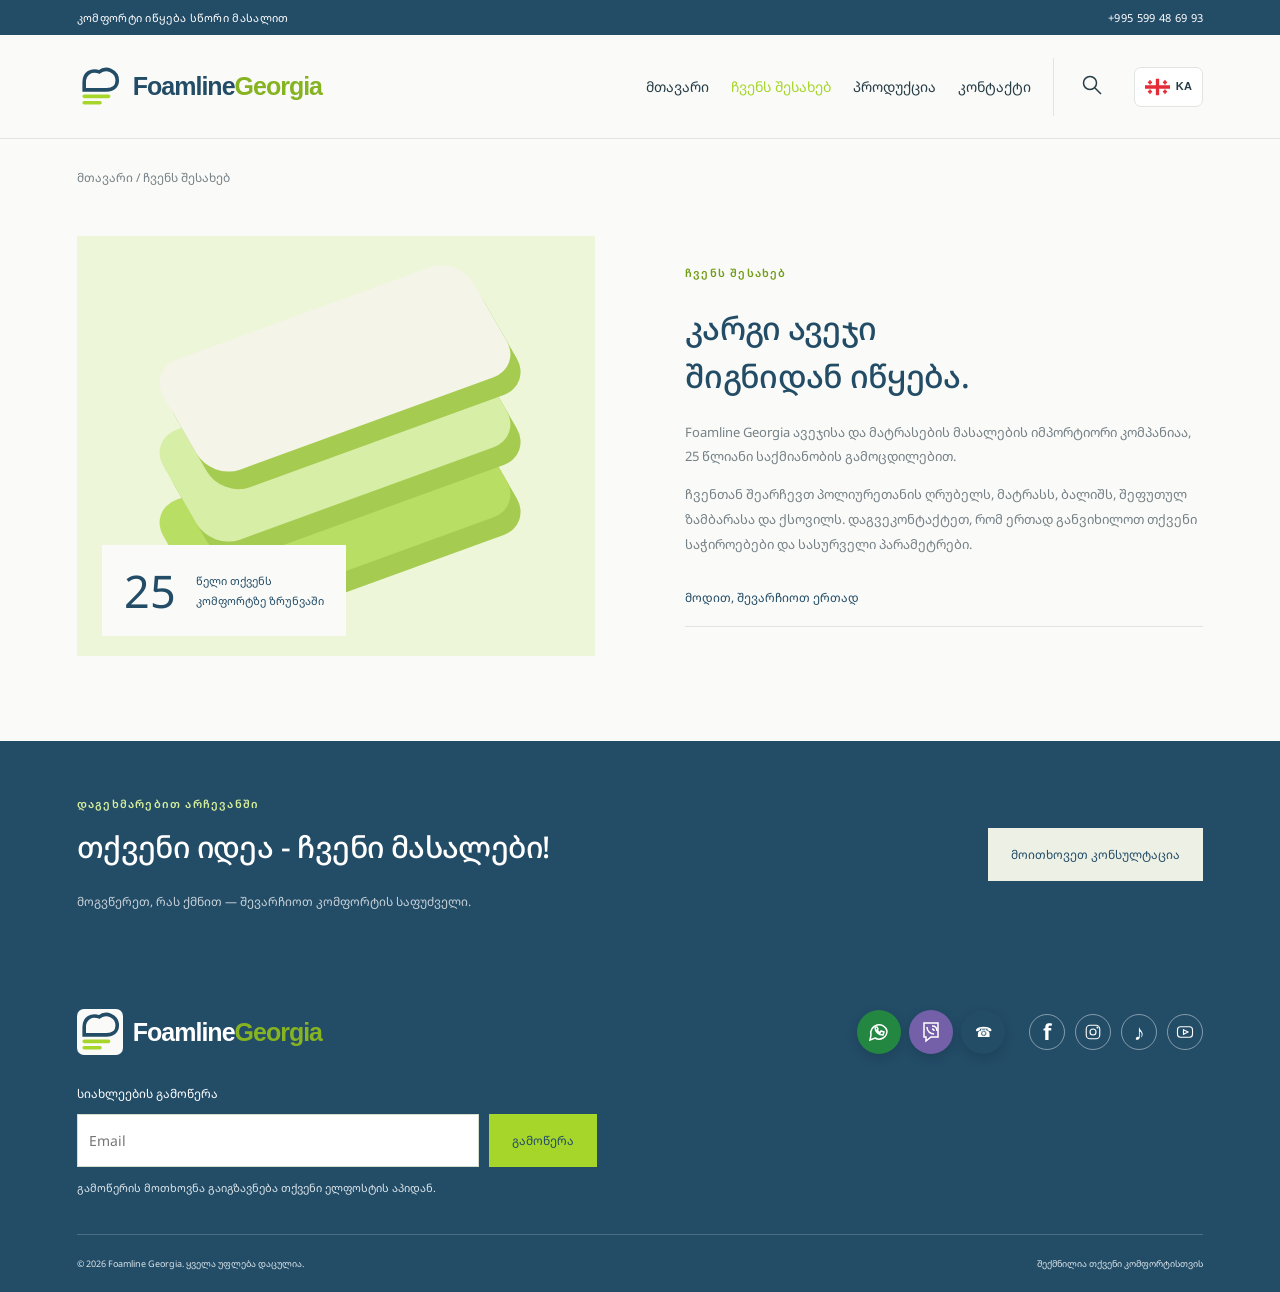
==== commit cefc1261: "Use requested slogan punctuation" ====
--- a/about.html
+++ b/about.html
@@ -1,6 +1,6 @@
 <!doctype html>
 <html lang="ka"><head><meta charset="UTF-8"><meta name="viewport" content="width=device-width,initial-scale=1"><title>ჩვენს შესახებ — Foamline Georgia</title><meta name="description" content="Foamline Georgia — 25 წლიანი გამოცდილება. პოლიურეთანის ღრუბელი, მატრასები, ბალიშები, ზამბარები და ქსოვილები თბილისში. გიორგი ჭყონდიდელის ქ. №113. მოითხოვეთ ფასი."><meta name="theme-color" content="#234c67"><link rel="icon" href="assets/logo.svg"><link rel="preconnect" href="https://fonts.googleapis.com"><link href="https://fonts.googleapis.com/css2?family=Noto+Sans+Georgian:wght@400;500;600;700&display=swap" rel="stylesheet"><link rel="stylesheet" href="style.css?v=20261111-footer"><script defer src="app.js?v=20261111-footer"></script><script defer src="languages.js?v=20261111-2"></script><style id="language-dropdown-fix">.language-flags{position:relative!important;display:inline-flex!important;align-items:center!important}.language-flags>.language-menu{position:absolute!important;top:calc(100% + 6px)!important;right:0!important;left:auto!important;display:flex!important;flex-direction:column!important;gap:3px!important;min-width:165px!important;background:white!important;border:1px solid #e1e5df!important;border-radius:9px!important;padding:6px!important;box-shadow:0 12px 28px #183b4729!important;z-index:100!important}.language-flags>.language-menu[hidden]{display:none!important}.language-flags>.language-menu button{display:flex!important;width:100%!important;align-items:center!important;justify-content:flex-start!important;gap:9px!important;padding:9px!important;min-height:40px!important}.language-flags>.language-current{display:inline-flex!important;align-items:center!important;gap:6px!important;border:1px solid #e1e5df!important;background:white!important;border-radius:7px!important;padding:8px 10px!important;min-height:40px!important}.language-flags>.language-current svg,.language-flags>.language-menu svg{width:25px!important;height:18px!important}.language-flags>.language-current .language-code{font-size:11px!important;font-weight:bold!important}.language-flags>.language-menu .language-name{font-size:12px!important}.language-flags>.language-menu button[aria-pressed=true]{background:#edf6d9!important}</style></head>
-<body data-page="about" data-category="all"><div class="topline"><span>კომფორტი იწყება სწორი მასალით</span><a href="tel:+995599486993">+995 599 48 69 93</a></div><header><a class="brand" href="index.html" aria-label="Foamline Georgia — მთავარი"><img src="assets/logo.svg" alt=""><span>Foamline<span class="brand-georgia">Georgia</span></span></a><button class="mobile-toggle" aria-label="მენიუს გახსნა" aria-expanded="false">☰</button><nav aria-label="მთავარი ნავიგაცია"><select id="language" aria-label="ენა"><option value="ka">ქართული</option><option value="en">English</option><option value="ru">Русский</option><option value="tr">Türkçe</option></select><a href="index.html">მთავარი</a><a href="about.html">ჩვენს შესახებ</a><div class="dropdown"><button id="nav-products" aria-expanded="false">პროდუქცია</button><div class="dropmenu"><a href="foam.html">პოლიურეთანის ღრუბელი</a><a href="mattress.html">მატრასი</a><a href="pillow.html">ბალიში</a><a href="springs.html">ზამბარა</a><a href="fabric.html">მატერია / ქსოვილი</a></div></div><a href="contact.html">კონტაქტი</a><button class="search-toggle" aria-label="პროდუქციის ძიება" aria-expanded="false"><svg viewBox="0 0 24 24"><circle cx="10" cy="10" r="6.5"/><path d="m15 15 6 6"/></svg></button></nav></header><div class="searchbar" hidden><form action="search.html" method="get" role="search"><label for="search">რას ეძებთ?</label><input id="search" name="q" type="search" placeholder="ღრუბელი, მატრასი, ბალიში…" required><button class="button" type="submit">ძებნა</button><button type="button" id="search-close" aria-label="ძიების დახურვა">×</button></form></div><main><div class="breadcrumbs"><a href="index.html">მთავარი</a><span> / </span>ჩვენს შესახებ</div><section id="about" class="about"><div class="about-visual"><div class="foam-shape shape1"></div><div class="foam-shape shape2"></div><div class="foam-shape shape3"></div><div class="year">25<span>წელი თქვენს<br>კომფორტზე ზრუნვაში</span></div></div><div class="about-copy"><div class="eyebrow">ჩვენს შესახებ</div><h1>კარგი ავეჯი<br>შიგნიდან იწყება.</h1><p>Foamline Georgia ავეჯისა და მატრასების მასალების იმპორტიორი კომპანიაა, 25 წლიანი საქმიანობის გამოცდილებით.</p><p>ჩვენთან შეარჩევთ პოლიურეთანის ღრუბელს, მატრასს, ბალიშს, შეფუთულ ზამბარასა და ქსოვილს. დაგვეკონტაქტეთ, რომ ერთად განვიხილოთ თქვენი საჭიროებები და სასურველი პარამეტრები.</p><a href="contact.html" class="text-link">მოდით, შევარჩიოთ ერთად </a></div></section><section class="consult"><div><div class="eyebrow">დაგეხმარებით არჩევანში</div><h2>თქვენი იდეა- ჩვენი მასალები</h2><p>მოგვწერეთ, რას ქმნით — შევარჩიოთ კომფორტის საფუძველი.</p></div><button class="button light" data-inquiry="ზოგადი კონსულტაცია">მოითხოვეთ კონსულტაცია </button></section></main>
+<body data-page="about" data-category="all"><div class="topline"><span>კომფორტი იწყება სწორი მასალით</span><a href="tel:+995599486993">+995 599 48 69 93</a></div><header><a class="brand" href="index.html" aria-label="Foamline Georgia — მთავარი"><img src="assets/logo.svg" alt=""><span>Foamline<span class="brand-georgia">Georgia</span></span></a><button class="mobile-toggle" aria-label="მენიუს გახსნა" aria-expanded="false">☰</button><nav aria-label="მთავარი ნავიგაცია"><select id="language" aria-label="ენა"><option value="ka">ქართული</option><option value="en">English</option><option value="ru">Русский</option><option value="tr">Türkçe</option></select><a href="index.html">მთავარი</a><a href="about.html">ჩვენს შესახებ</a><div class="dropdown"><button id="nav-products" aria-expanded="false">პროდუქცია</button><div class="dropmenu"><a href="foam.html">პოლიურეთანის ღრუბელი</a><a href="mattress.html">მატრასი</a><a href="pillow.html">ბალიში</a><a href="springs.html">ზამბარა</a><a href="fabric.html">მატერია / ქსოვილი</a></div></div><a href="contact.html">კონტაქტი</a><button class="search-toggle" aria-label="პროდუქციის ძიება" aria-expanded="false"><svg viewBox="0 0 24 24"><circle cx="10" cy="10" r="6.5"/><path d="m15 15 6 6"/></svg></button></nav></header><div class="searchbar" hidden><form action="search.html" method="get" role="search"><label for="search">რას ეძებთ?</label><input id="search" name="q" type="search" placeholder="ღრუბელი, მატრასი, ბალიში…" required><button class="button" type="submit">ძებნა</button><button type="button" id="search-close" aria-label="ძიების დახურვა">×</button></form></div><main><div class="breadcrumbs"><a href="index.html">მთავარი</a><span> / </span>ჩვენს შესახებ</div><section id="about" class="about"><div class="about-visual"><div class="foam-shape shape1"></div><div class="foam-shape shape2"></div><div class="foam-shape shape3"></div><div class="year">25<span>წელი თქვენს<br>კომფორტზე ზრუნვაში</span></div></div><div class="about-copy"><div class="eyebrow">ჩვენს შესახებ</div><h1>კარგი ავეჯი<br>შიგნიდან იწყება.</h1><p>Foamline Georgia ავეჯისა და მატრასების მასალების იმპორტიორი კომპანიაა, 25 წლიანი საქმიანობის გამოცდილებით.</p><p>ჩვენთან შეარჩევთ პოლიურეთანის ღრუბელს, მატრასს, ბალიშს, შეფუთულ ზამბარასა და ქსოვილს. დაგვეკონტაქტეთ, რომ ერთად განვიხილოთ თქვენი საჭიროებები და სასურველი პარამეტრები.</p><a href="contact.html" class="text-link">მოდით, შევარჩიოთ ერთად </a></div></section><section class="consult"><div><div class="eyebrow">დაგეხმარებით არჩევანში</div><h2>თქვენი იდეა - ჩვენი მასალები!</h2><p>მოგვწერეთ, რას ქმნით — შევარჩიოთ კომფორტის საფუძველი.</p></div><button class="button light" data-inquiry="ზოგადი კონსულტაცია">მოითხოვეთ კონსულტაცია </button></section></main>
 <footer><div class="footer-main"><a class="brand" href="index.html"><img src="assets/logo.svg" alt=""><span>Foamline<span class="brand-georgia">Georgia</span></span></a><div class="footer-actions"><div class="messengers"><a href="https://wa.me/995599486993" target="_blank" rel="noopener" aria-label="WhatsApp"><svg viewBox="0 0 24 24"><path d="M20 11a8 8 0 0 1-12 7L3 20l1-5A8 8 0 1 1 20 11Z"/><path d="M8 7c0 5 4 8 8 8l1-3-3-1-1 2-3-3 1-1-1-2Z"/></svg></a><a href="viber://chat?number=%2B995599486993" aria-label="Viber"><svg viewBox="0 0 24 24"><path d="M5 3h14v14h-7l-5 4v-4H5Z"/><path d="M8 7c0 5 4 7 7 7M13 6c3 0 5 2 5 5M13 9c1 0 2 1 2 2"/></svg></a><a href="tel:+995599486993" aria-label="დარეკვა">☎</a></div><div class="socials" aria-label="სოციალური ქსელები"><button aria-label="Facebook — ბმული მალე დაემატება" title="Facebook"><b>f</b></button><button aria-label="Instagram — ბმული მალე დაემატება" title="Instagram"><svg viewBox="0 0 24 24"><rect x="3" y="3" width="18" height="18" rx="5"/><circle cx="12" cy="12" r="4"/><circle cx="18" cy="6" r=".7"/></svg></button><button aria-label="TikTok — ბმული მალე დაემატება" title="TikTok">♪</button><button aria-label="YouTube — ბმული მალე დაემატება" title="YouTube"><svg viewBox="0 0 24 24"><rect x="2" y="5" width="20" height="14" rx="4"/><path d="m10 9 6 3-6 3Z"/></svg></button></div></div></div><form id="subscribe-form" class="newsletter"><label for="subscribe-email">სიახლეების გამოწერა</label><div><input id="subscribe-email" name="email" type="email" placeholder="Email" required autocomplete="email"><button class="button" type="submit">გამოწერა</button></div><p>გამოწერის მოთხოვნა გაიგზავნება თქვენი ელფოსტის აპიდან.</p></form><div class="footer-bottom"><span>© 2026 Foamline Georgia. ყველა უფლება დაცულია.</span><span>შექმნილია თქვენი კომფორტისთვის</span></div><p id="social-note" role="status" hidden>სოციალური ქსელების ბმულები მალე დაემატება.</p></footer>
 <dialog id="inquiry"><form id="request-form"><button type="button" class="dialog-close" aria-label="დახურვა">×</button><div class="eyebrow">მოგვწერეთ</div><h2>ფასის / შეკვეთის მოთხოვნა</h2><p>შეავსეთ დეტალები და აირჩიეთ გაგზავნის არხი.</p><label>პროდუქტი<input name="product" required readonly></label><div id="spec-fields"></div><div class="form-row"><label>თქვენი სახელი<input name="name" required autocomplete="name"></label><label>ტელეფონი<input name="phone" type="tel" required autocomplete="tel" pattern="[+0-9 ()-]{6,20}"></label></div><label>დამატებითი ინფორმაცია<textarea name="message" rows="3" placeholder="მიუთითეთ რაოდენობა, სასურველი ზომა ან სხვა დეტალი"></textarea></label><p class="form-note">გაიხსნება WhatsApp ან თქვენი ელფოსტის აპი მზა ტექსტით. მოთხოვნის გასაგზავნად იქ დაადასტურეთ გაგზავნა.</p><div class="form-row"><button class="button" type="submit" value="whatsapp">WhatsApp-ით გაგზავნა</button><button class="button outline" type="submit" value="email">ელფოსტით გაგზავნა </button></div><p id="form-status" role="status"></p></form></dialog>
 <script id="language-dropdown-fallback">(function(){function init(){const picker=document.querySelector('.language-flags');if(!picker||picker.querySelector('.language-current'))return;const buttons=[...picker.querySelectorAll('button[data-lang]')];if(!buttons.length)return;const menu=document.createElement('div');menu.className='language-menu';menu.hidden=true;const current=document.createElement('button');current.type='button';current.className='language-current';current.setAttribute('aria-label','ენის არჩევა');current.setAttribute('aria-expanded','false');const labels={ka:'ქართული',en:'English',ru:'Русский',tr:'Türkçe'};function sync(){const selected=picker.querySelector('button[data-lang][aria-pressed=true]')||buttons.find(b=>b.dataset.lang===(localStorage.getItem('foamline-language')||'ka'))||buttons[0];current.innerHTML=selected.querySelector('svg').outerHTML+'<span class="language-code">'+selected.dataset.lang.toUpperCase()+'</span>'}for(const b of buttons){const name=document.createElement('span');name.className='language-name';name.textContent=labels[b.dataset.lang]||b.dataset.lang;b.append(name);menu.append(b);b.addEventListener('click',()=>{menu.hidden=true;current.setAttribute('aria-expanded','false');sync()})}picker.append(current,menu);current.addEventListener('click',()=>{menu.hidden=!menu.hidden;current.setAttribute('aria-expanded',String(!menu.hidden))});document.addEventListener('click',e=>{if(!picker.contains(e.target)){menu.hidden=true;current.setAttribute('aria-expanded','false')}});document.addEventListener('keydown',e=>{if(e.key==='Escape'){menu.hidden=true;current.setAttribute('aria-expanded','false')}});sync()}document.addEventListener('DOMContentLoaded',init)})();</script></body></html>
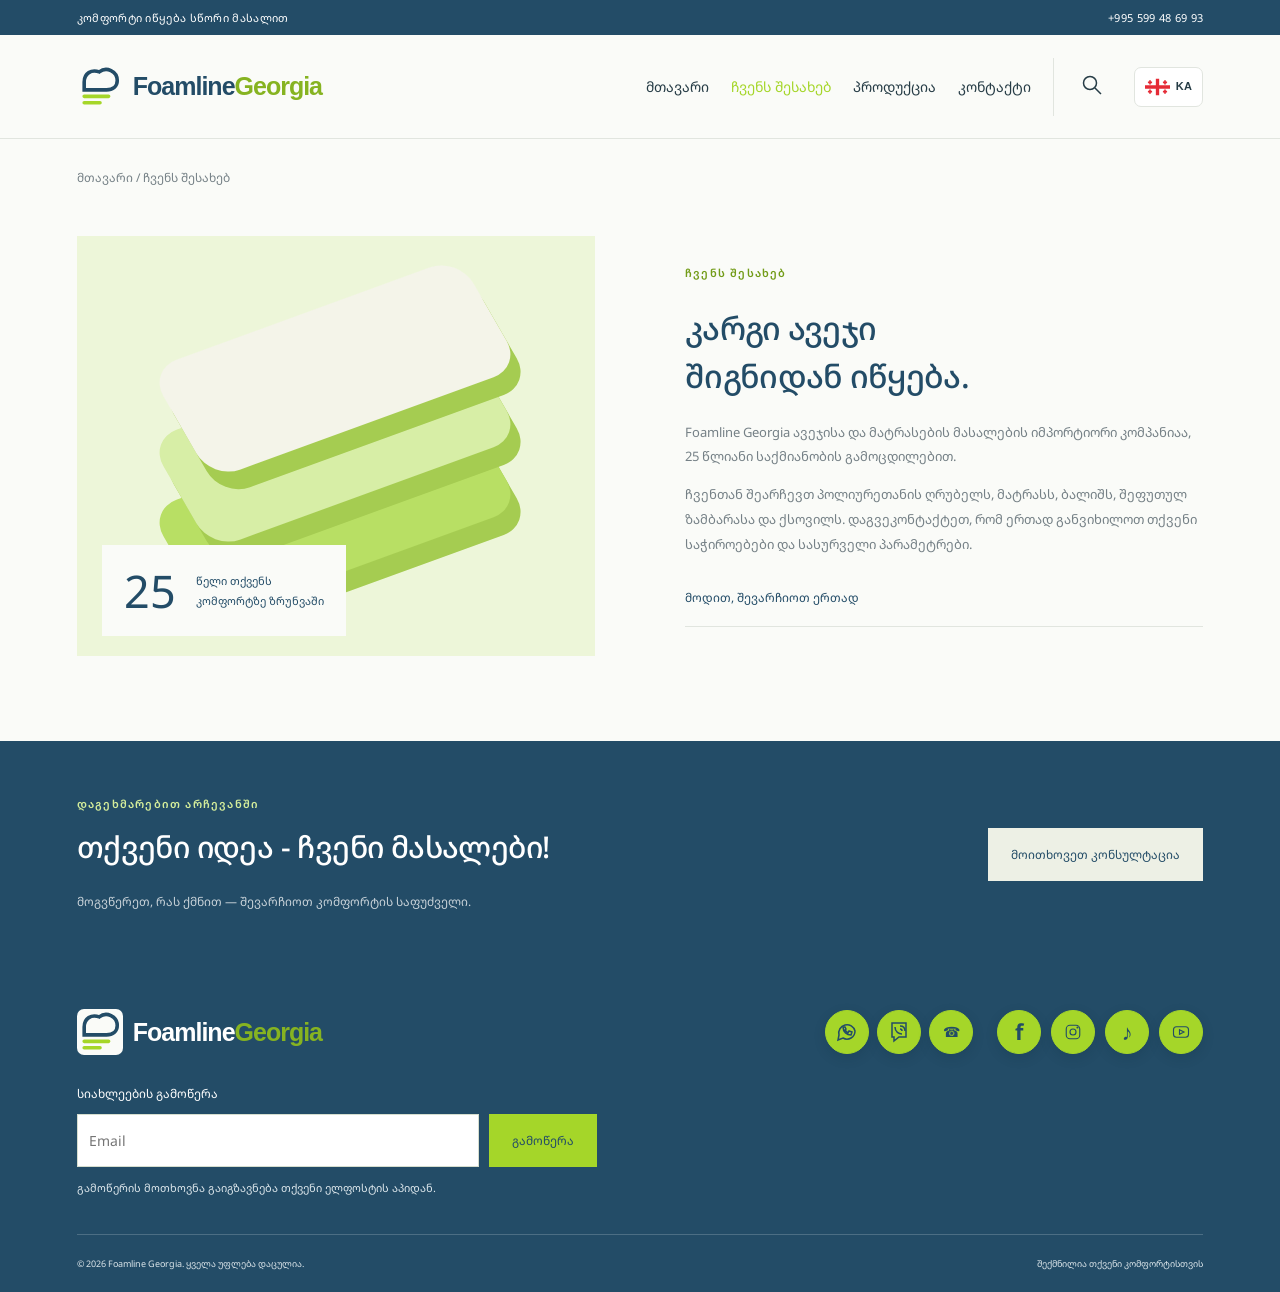
==== commit 08f2cbf9: "Unify social button colors and hover; add actionable Viber fallback" ====
--- a/about.html
+++ b/about.html
@@ -1,5 +1,5 @@
 <!doctype html>
-<html lang="ka"><head><meta charset="UTF-8"><meta name="viewport" content="width=device-width,initial-scale=1"><title>ჩვენს შესახებ — Foamline Georgia</title><meta name="description" content="Foamline Georgia — 25 წლიანი გამოცდილება. პოლიურეთანის ღრუბელი, მატრასები, ბალიშები, ზამბარები და ქსოვილები თბილისში. გიორგი ჭყონდიდელის ქ. №113. მოითხოვეთ ფასი."><meta name="theme-color" content="#234c67"><link rel="icon" href="assets/logo.svg"><link rel="preconnect" href="https://fonts.googleapis.com"><link href="https://fonts.googleapis.com/css2?family=Noto+Sans+Georgian:wght@400;500;600;700&display=swap" rel="stylesheet"><link rel="stylesheet" href="style.css?v=20261111-footer"><script defer src="app.js?v=20261111-footer"></script><script defer src="languages.js?v=20261111-2"></script><style id="language-dropdown-fix">.language-flags{position:relative!important;display:inline-flex!important;align-items:center!important}.language-flags>.language-menu{position:absolute!important;top:calc(100% + 6px)!important;right:0!important;left:auto!important;display:flex!important;flex-direction:column!important;gap:3px!important;min-width:165px!important;background:white!important;border:1px solid #e1e5df!important;border-radius:9px!important;padding:6px!important;box-shadow:0 12px 28px #183b4729!important;z-index:100!important}.language-flags>.language-menu[hidden]{display:none!important}.language-flags>.language-menu button{display:flex!important;width:100%!important;align-items:center!important;justify-content:flex-start!important;gap:9px!important;padding:9px!important;min-height:40px!important}.language-flags>.language-current{display:inline-flex!important;align-items:center!important;gap:6px!important;border:1px solid #e1e5df!important;background:white!important;border-radius:7px!important;padding:8px 10px!important;min-height:40px!important}.language-flags>.language-current svg,.language-flags>.language-menu svg{width:25px!important;height:18px!important}.language-flags>.language-current .language-code{font-size:11px!important;font-weight:bold!important}.language-flags>.language-menu .language-name{font-size:12px!important}.language-flags>.language-menu button[aria-pressed=true]{background:#edf6d9!important}</style></head>
+<html lang="ka"><head><meta charset="UTF-8"><meta name="viewport" content="width=device-width,initial-scale=1"><title>ჩვენს შესახებ — Foamline Georgia</title><meta name="description" content="Foamline Georgia — 25 წლიანი გამოცდილება. პოლიურეთანის ღრუბელი, მატრასები, ბალიშები, ზამბარები და ქსოვილები თბილისში. გიორგი ჭყონდიდელის ქ. №113. მოითხოვეთ ფასი."><meta name="theme-color" content="#234c67"><link rel="icon" href="assets/logo.svg"><link rel="preconnect" href="https://fonts.googleapis.com"><link href="https://fonts.googleapis.com/css2?family=Noto+Sans+Georgian:wght@400;500;600;700&display=swap" rel="stylesheet"><link rel="stylesheet" href="style.css?v=20261111-social"><script defer src="app.js?v=20261111-social"></script><script defer src="languages.js?v=20261111-2"></script><style id="language-dropdown-fix">.language-flags{position:relative!important;display:inline-flex!important;align-items:center!important}.language-flags>.language-menu{position:absolute!important;top:calc(100% + 6px)!important;right:0!important;left:auto!important;display:flex!important;flex-direction:column!important;gap:3px!important;min-width:165px!important;background:white!important;border:1px solid #e1e5df!important;border-radius:9px!important;padding:6px!important;box-shadow:0 12px 28px #183b4729!important;z-index:100!important}.language-flags>.language-menu[hidden]{display:none!important}.language-flags>.language-menu button{display:flex!important;width:100%!important;align-items:center!important;justify-content:flex-start!important;gap:9px!important;padding:9px!important;min-height:40px!important}.language-flags>.language-current{display:inline-flex!important;align-items:center!important;gap:6px!important;border:1px solid #e1e5df!important;background:white!important;border-radius:7px!important;padding:8px 10px!important;min-height:40px!important}.language-flags>.language-current svg,.language-flags>.language-menu svg{width:25px!important;height:18px!important}.language-flags>.language-current .language-code{font-size:11px!important;font-weight:bold!important}.language-flags>.language-menu .language-name{font-size:12px!important}.language-flags>.language-menu button[aria-pressed=true]{background:#edf6d9!important}</style></head>
 <body data-page="about" data-category="all"><div class="topline"><span>კომფორტი იწყება სწორი მასალით</span><a href="tel:+995599486993">+995 599 48 69 93</a></div><header><a class="brand" href="index.html" aria-label="Foamline Georgia — მთავარი"><img src="assets/logo.svg" alt=""><span>Foamline<span class="brand-georgia">Georgia</span></span></a><button class="mobile-toggle" aria-label="მენიუს გახსნა" aria-expanded="false">☰</button><nav aria-label="მთავარი ნავიგაცია"><select id="language" aria-label="ენა"><option value="ka">ქართული</option><option value="en">English</option><option value="ru">Русский</option><option value="tr">Türkçe</option></select><a href="index.html">მთავარი</a><a href="about.html">ჩვენს შესახებ</a><div class="dropdown"><button id="nav-products" aria-expanded="false">პროდუქცია</button><div class="dropmenu"><a href="foam.html">პოლიურეთანის ღრუბელი</a><a href="mattress.html">მატრასი</a><a href="pillow.html">ბალიში</a><a href="springs.html">ზამბარა</a><a href="fabric.html">მატერია / ქსოვილი</a></div></div><a href="contact.html">კონტაქტი</a><button class="search-toggle" aria-label="პროდუქციის ძიება" aria-expanded="false"><svg viewBox="0 0 24 24"><circle cx="10" cy="10" r="6.5"/><path d="m15 15 6 6"/></svg></button></nav></header><div class="searchbar" hidden><form action="search.html" method="get" role="search"><label for="search">რას ეძებთ?</label><input id="search" name="q" type="search" placeholder="ღრუბელი, მატრასი, ბალიში…" required><button class="button" type="submit">ძებნა</button><button type="button" id="search-close" aria-label="ძიების დახურვა">×</button></form></div><main><div class="breadcrumbs"><a href="index.html">მთავარი</a><span> / </span>ჩვენს შესახებ</div><section id="about" class="about"><div class="about-visual"><div class="foam-shape shape1"></div><div class="foam-shape shape2"></div><div class="foam-shape shape3"></div><div class="year">25<span>წელი თქვენს<br>კომფორტზე ზრუნვაში</span></div></div><div class="about-copy"><div class="eyebrow">ჩვენს შესახებ</div><h1>კარგი ავეჯი<br>შიგნიდან იწყება.</h1><p>Foamline Georgia ავეჯისა და მატრასების მასალების იმპორტიორი კომპანიაა, 25 წლიანი საქმიანობის გამოცდილებით.</p><p>ჩვენთან შეარჩევთ პოლიურეთანის ღრუბელს, მატრასს, ბალიშს, შეფუთულ ზამბარასა და ქსოვილს. დაგვეკონტაქტეთ, რომ ერთად განვიხილოთ თქვენი საჭიროებები და სასურველი პარამეტრები.</p><a href="contact.html" class="text-link">მოდით, შევარჩიოთ ერთად </a></div></section><section class="consult"><div><div class="eyebrow">დაგეხმარებით არჩევანში</div><h2>თქვენი იდეა - ჩვენი მასალები!</h2><p>მოგვწერეთ, რას ქმნით — შევარჩიოთ კომფორტის საფუძველი.</p></div><button class="button light" data-inquiry="ზოგადი კონსულტაცია">მოითხოვეთ კონსულტაცია </button></section></main>
 <footer><div class="footer-main"><a class="brand" href="index.html"><img src="assets/logo.svg" alt=""><span>Foamline<span class="brand-georgia">Georgia</span></span></a><div class="footer-actions"><div class="messengers"><a href="https://wa.me/995599486993" target="_blank" rel="noopener" aria-label="WhatsApp"><svg viewBox="0 0 24 24"><path d="M20 11a8 8 0 0 1-12 7L3 20l1-5A8 8 0 1 1 20 11Z"/><path d="M8 7c0 5 4 8 8 8l1-3-3-1-1 2-3-3 1-1-1-2Z"/></svg></a><a href="viber://chat?number=%2B995599486993" aria-label="Viber"><svg viewBox="0 0 24 24"><path d="M5 3h14v14h-7l-5 4v-4H5Z"/><path d="M8 7c0 5 4 7 7 7M13 6c3 0 5 2 5 5M13 9c1 0 2 1 2 2"/></svg></a><a href="tel:+995599486993" aria-label="დარეკვა">☎</a></div><div class="socials" aria-label="სოციალური ქსელები"><button aria-label="Facebook — ბმული მალე დაემატება" title="Facebook"><b>f</b></button><button aria-label="Instagram — ბმული მალე დაემატება" title="Instagram"><svg viewBox="0 0 24 24"><rect x="3" y="3" width="18" height="18" rx="5"/><circle cx="12" cy="12" r="4"/><circle cx="18" cy="6" r=".7"/></svg></button><button aria-label="TikTok — ბმული მალე დაემატება" title="TikTok">♪</button><button aria-label="YouTube — ბმული მალე დაემატება" title="YouTube"><svg viewBox="0 0 24 24"><rect x="2" y="5" width="20" height="14" rx="4"/><path d="m10 9 6 3-6 3Z"/></svg></button></div></div></div><form id="subscribe-form" class="newsletter"><label for="subscribe-email">სიახლეების გამოწერა</label><div><input id="subscribe-email" name="email" type="email" placeholder="Email" required autocomplete="email"><button class="button" type="submit">გამოწერა</button></div><p>გამოწერის მოთხოვნა გაიგზავნება თქვენი ელფოსტის აპიდან.</p></form><div class="footer-bottom"><span>© 2026 Foamline Georgia. ყველა უფლება დაცულია.</span><span>შექმნილია თქვენი კომფორტისთვის</span></div><p id="social-note" role="status" hidden>სოციალური ქსელების ბმულები მალე დაემატება.</p></footer>
 <dialog id="inquiry"><form id="request-form"><button type="button" class="dialog-close" aria-label="დახურვა">×</button><div class="eyebrow">მოგვწერეთ</div><h2>ფასის / შეკვეთის მოთხოვნა</h2><p>შეავსეთ დეტალები და აირჩიეთ გაგზავნის არხი.</p><label>პროდუქტი<input name="product" required readonly></label><div id="spec-fields"></div><div class="form-row"><label>თქვენი სახელი<input name="name" required autocomplete="name"></label><label>ტელეფონი<input name="phone" type="tel" required autocomplete="tel" pattern="[+0-9 ()-]{6,20}"></label></div><label>დამატებითი ინფორმაცია<textarea name="message" rows="3" placeholder="მიუთითეთ რაოდენობა, სასურველი ზომა ან სხვა დეტალი"></textarea></label><p class="form-note">გაიხსნება WhatsApp ან თქვენი ელფოსტის აპი მზა ტექსტით. მოთხოვნის გასაგზავნად იქ დაადასტურეთ გაგზავნა.</p><div class="form-row"><button class="button" type="submit" value="whatsapp">WhatsApp-ით გაგზავნა</button><button class="button outline" type="submit" value="email">ელფოსტით გაგზავნა </button></div><p id="form-status" role="status"></p></form></dialog>
--- a/style.css
+++ b/style.css
@@ -20,3 +20,6 @@
 
 /* Footer actions remain inside the blue footer on every screen. */
 footer{background:var(--blue);color:#fff}footer .brand{color:#fff}footer .brand img{background:#fafbf8;border-radius:7px}footer p,footer .footer-bottom{color:#dce6eb}footer .footer-bottom{border-color:#ffffff30}.footer-main{flex-wrap:wrap;align-items:center}.footer-actions{display:flex;align-items:center;justify-content:flex-end;flex-wrap:wrap;gap:24px;max-width:100%;margin-left:auto}footer .messengers{position:static;display:flex;flex-wrap:wrap;right:auto;bottom:auto;z-index:auto}footer .socials{flex-wrap:wrap}footer .socials button{color:#fff;border-color:#ffffff70}footer .newsletter .button{background:#a5d629;color:#234c67;border-color:#a5d629}.footer-actions a,.footer-actions button{flex-shrink:0}@media(max-width:720px){.footer-actions{margin-left:0;justify-content:flex-start;gap:16px}.footer-main{align-items:flex-start}footer .newsletter{width:100%}footer .newsletter>div{flex-wrap:wrap}footer .newsletter input{flex:1;min-width:160px}.footer-bottom{padding-bottom:10px}}
+
+/* Unified brand treatment for every footer contact and social icon. */
+footer .footer-actions .messengers a,footer .footer-actions .socials button{width:44px;height:44px;display:grid;place-items:center;border-radius:50%;background:#a5d629;color:#234c67;border:1px solid #a5d629;box-shadow:0 4px 12px #102d3c33;transition:transform .2s,background .2s,box-shadow .2s;filter:none}footer .footer-actions .messengers a:hover,footer .footer-actions .socials button:hover{transform:translateY(-5px);background:#c5ef62;border-color:#c5ef62;box-shadow:0 8px 18px #102d3c55;filter:none}footer .footer-actions .messengers a:focus-visible,footer .footer-actions .socials button:focus-visible{outline:2px solid white;outline-offset:4px}.viber-help .viber-options{display:flex;gap:12px;flex-wrap:wrap}.viber-help input{font-size:20px}.viber-help p{color:#52646d}@media(prefers-reduced-motion:reduce){footer .footer-actions a:hover,footer .footer-actions button:hover{transform:none}}
